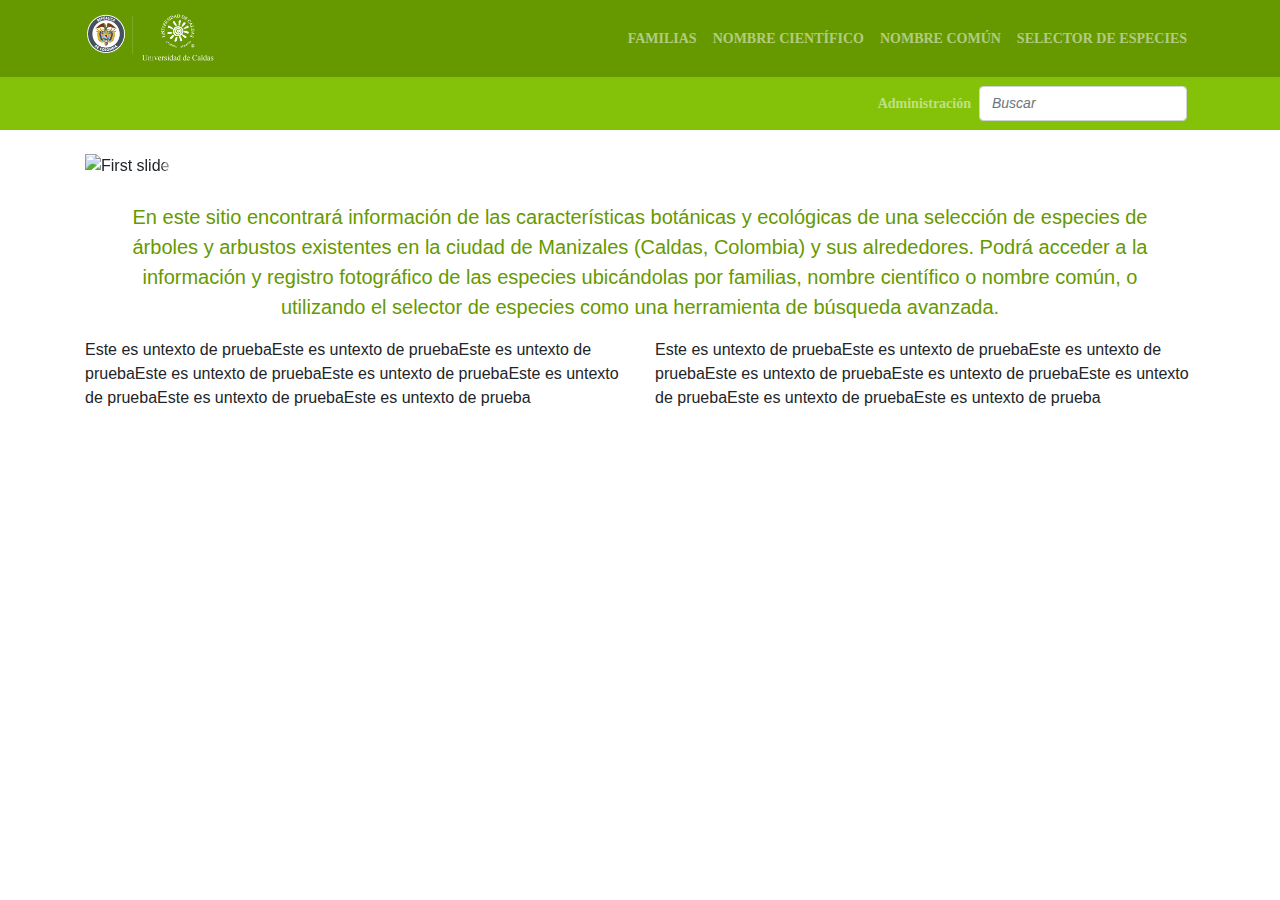
==== index.html @ b3e71dd5 "Merge branch 'master' of https://github.com/secru/Semillero" ====
<!DOCTYPE html>
<html lang="es">

<head>
    <meta charset="utf-8">
    <meta http-equiv="X-UA-Compatible" content="IE=edge">
    <meta name="viewport" content="width=device-width, initial-scale=1">

    <link rel="stylesheet" href="https://stackpath.bootstrapcdn.com/bootstrap/4.3.1/css/bootstrap.min.css" integrity="sha384-ggOyR0iXCbMQv3Xipma34MD+dH/1fQ784/j6cY/iJTQUOhcWr7x9JvoRxT2MZw1T"
        crossorigin="anonymous">
    <link rel="stylesheet" href="css/style.css?v=1.2">

</head>

<body>
    <nav class="navbar navbar-expand-lg navbar-dark bg-dark">
        <div class="container">
            <a class="navbar-brand" href="http://www.ucaldas.edu.co/">
                <img class="logoU" src="img/Logo_claroU.png" alt="Logo Universidad" width="131.5px" height="50.5px">
            </a>
            <button class="navbar-toggler" id="boton" type="button" data-toggle="collapse" data-target="#navbarResponsive"
                aria-controls="navbarResponsive" aria-expanded="false" aria-label="Toggle navigation">
                <span class="navbar-toggler-icon"></span>
            </button>
            <div class="collapse navbar-collapse" id="navbarResponsive">
                <ul class="navbar-nav ml-auto">
                    <li class="nav-item">
                        <a class="nav-link" href="#">FAMILIAS
                            <span class="sr-only">(current)</span>
                        </a>
                    </li>
                    <li class="nav-item">
                        <a class="nav-link" href="#">NOMBRE CIENTÍFICO</a>
                    </li>
                    <li class="nav-item">
                        <a class="nav-link" href="#">NOMBRE COMÚN</a>
                    </li>
                    <li class="nav-item">
                        <a class="nav-link" href="#">SELECTOR DE ESPECIES</a>
                    </li>
                </ul>
                <ul class="nav navbar-nav navbar-right d-lg-none">
                    <li class="nav-item">
                        <a class="nav-link" href="#"><i class="fa fa-sign-in-alt"></i> Administración</a>
                    </li>
                    <form class="form-inline" action="/action_page.php">
                        <input class="form-control mr-sm-2" type="text" placeholder="Buscar" accept-charset="UTF-8">
                    </form>
                </ul>
            </div>
        </div>
    </nav>

    <nav class="navbar navbar-expand-lg navbar-dark bg-dark nav2 d-none d-sm-block">
        <div class="container">
            <ul class="navbar-nav ml-auto">
                <li class="nav-item">
                    <a class="nav-link" href="#"> <i class="fa fa-sign-in-alt"></i> Administración
                        <span class="sr-only">(current)</span>
                    </a>
                </li>
                <form class="form-inline" action="/action_page.php">
                    <input class="form-control mr-sm-2" type="text" placeholder="Buscar" accept-charset="UTF-8">
                </form>
            </ul>

        </div>
    </nav>

    <!-- Page Content -->
    <div class="container">

        <div id="carouselExampleIndicators" class="carousel slide mt-4" data-ride="carousel">
            <ol class="carousel-indicators">
                <li data-target="#carouselExampleIndicators" data-slide-to="0" class="active"></li>
                <li data-target="#carouselExampleIndicators" data-slide-to="1"></li>
                <li data-target="#carouselExampleIndicators" data-slide-to="2"></li>
            </ol>
            <div class="carousel-inner">
                <div class="carousel-item active">
                    <img class="d-block w-100" src="https://catalogofloravalleaburra.eia.edu.co/storage/images/2292ce38fa2cf948329a66f6b3e1c0601edbfdc5.jpg"
                        alt="First slide">
                    <div class="carousel-caption  d-none d-md-block">
                        <div class="caption-back">
                            <h5>Flor 1</h5>
                            <p">Floribius</p>
                        </div>
                    </div>
                    <p class="d-block d-sm-none"> Flor 1</p>
                </div>
                <div class="carousel-item">
                    <img class="d-block w-100" src="https://catalogofloravalleaburra.eia.edu.co/storage/images/fc12696ca237578875f82b10a5cf83f1b536324f.jpg"
                        alt="Second slide">
                    <div class="carousel-caption d-none d-md-block">
                        <div class="caption-back">
                            <h5>Flor 2</h5>
                            <p>Subtexto 2</p>
                        </div>
                    </div>
                    <p class="d-block d-sm-none"> Flor 2</p>
                </div>
                <div class="carousel-item">
                    <img class="d-block w-100" src="https://catalogofloravalleaburra.eia.edu.co/storage/images/f0f4044066443a0498ea8fae1d6e14919eaecf26.jpg"
                        alt="Third slide">
                    <div class="carousel-caption d-none d-md-block">
                        <div class="caption-back">
                            <h5>Flor 3</h5>
                            <p>Subtexto 3</p>
                        </div>
                    </div>
                    <p class="d-block d-sm-none"> Flor 3</p>
                </div>
            </div>
            <a class="carousel-control-prev" href="#carouselExampleIndicators" role="button" data-slide="prev">
                <span class="carousel-control-prev-icon" aria-hidden="true"></span>
                <span class="sr-only">Previous</span>
            </a>
            <a class="carousel-control-next" href="#carouselExampleIndicators" role="button" data-slide="next">
                <span class="carousel-control-next-icon" aria-hidden="true"></span>
                <span class="sr-only">Next</span>
            </a>
        </div>

        <p class="mt-4 text-center col-md-12">
            En este sitio encontrará información de las características botánicas y ecológicas de una selección de
            especies de árboles y arbustos existentes en la ciudad de Manizales (Caldas, Colombia) y sus
            alrededores.
            Podrá acceder a la información y registro fotográfico de las especies ubicándolas por familias, nombre
            científico o nombre común, o utilizando el selector de especies como una herramienta de búsqueda
            avanzada.
        </p>
        <!--/.Controls-->
    </div>
    <!--/.Carousel Wrapper-->
    <!-- /.container -->
    </div>

    <div class="container">
        <div class="row">
            <div class="col-md-6">
                Este es untexto de pruebaEste es untexto de pruebaEste es untexto de pruebaEste es untexto de
                pruebaEste es untexto de pruebaEste es untexto de pruebaEste es untexto de pruebaEste es untexto de
                prueba
            </div>
            <div class="col-md-6">
                Este es untexto de pruebaEste es untexto de pruebaEste es untexto de pruebaEste es untexto de
                pruebaEste es untexto de pruebaEste es untexto de pruebaEste es untexto de pruebaEste es untexto de
                prueba
            </div>
        </div>

    </div>


    <script src="https://code.jquery.com/jquery-3.4.1.slim.min.js" integrity="sha256-pasqAKBDmFT4eHoN2ndd6lN370kFiGUFyTiUHWhU7k8="
        crossorigin="anonymous"></script>
    <script src="https://cdnjs.cloudflare.com/ajax/libs/popper.js/1.14.7/umd/popper.min.js" integrity="sha384-UO2eT0CpHqdSJQ6hJty5KVphtPhzWj9WO1clHTMGa3JDZwrnQq4sF86dIHNDz0W1"
        crossorigin="anonymous"></script>
    <script src="https://stackpath.bootstrapcdn.com/bootstrap/4.3.1/js/bootstrap.min.js" integrity="sha384-JjSmVgyd0p3pXB1rRibZUAYoIIy6OrQ6VrjIEaFf/nJGzIxFDsf4x0xIM+B07jRM"
        crossorigin="anonymous"></script>
    <script src="https://use.fontawesome.com/releases/v5.9.0/js/all.js" data-auto-a11y="true"></script>
    <script src="js/app.js"></script>

</body>


</html>
---- css/style.css ----
.navbar{
    background-color: #669900 !important;
}

.navbar .nav-item .nav-link{
    font-family: "Times New Roman", Times, serif;
    font-size: 14px;
    font-weight: bolder;
    text-align: center;
}

.nav-link:hover, .logoU:hover{
    background-color: #5c8112;
    margin-right: .2rem;
    
}

.mt-4.text-center.col-md-12 {
    font-size: 15pt;
    color: #669900;
}

.caption-back{
    background-color:rgba(0,0,0,.5);
    border-radius: 15rem;
}

.navbar-toggler{
    background-color: #8fc02c;
}

.carousel-item > p{
    margin: 0;
    color: #7f8c8c;
    font-size: 15pt;
    background-color: #f5f5f5;
    text-shadow: none;
    text-align: center;
}

.nav2{
    background-color: #84c20a !important;
}

.form-control {
    font-style: italic;
    font-size: 14px;
}
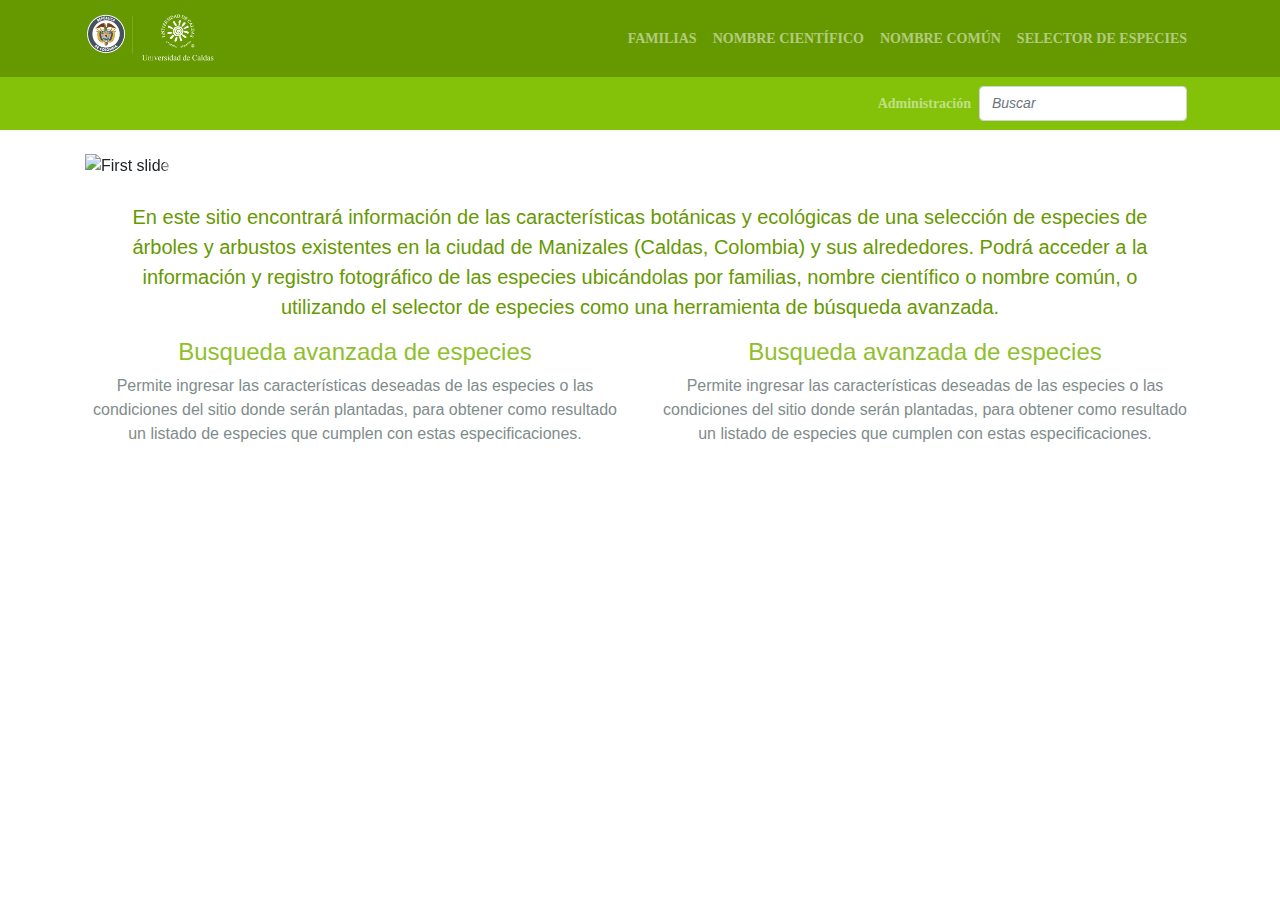
==== commit 0e1efca5: "Añadido fila busqueda avanzada y creadores" ====
--- a/index.html
+++ b/index.html
@@ -8,7 +8,7 @@
 
     <link rel="stylesheet" href="https://stackpath.bootstrapcdn.com/bootstrap/4.3.1/css/bootstrap.min.css" integrity="sha384-ggOyR0iXCbMQv3Xipma34MD+dH/1fQ784/j6cY/iJTQUOhcWr7x9JvoRxT2MZw1T"
         crossorigin="anonymous">
-    <link rel="stylesheet" href="css/style.css?v=1.2">
+    <link rel="stylesheet" href="css/style.css?v=1.3">
 
 </head>
 
@@ -138,14 +138,29 @@
     <div class="container">
         <div class="row">
             <div class="col-md-6">
-                Este es untexto de pruebaEste es untexto de pruebaEste es untexto de pruebaEste es untexto de
-                pruebaEste es untexto de pruebaEste es untexto de pruebaEste es untexto de pruebaEste es untexto de
-                prueba
+                <a href="#">
+                    <div class="text-center" > 
+                        <i class="fa fa-wrench fa-4x mt-5"></i>
+                        <h4>Busqueda avanzada de especies</h4>
+                     </div>
+                </a>
+                <p class="mt-2">
+                        Permite ingresar las características deseadas de las especies o las condiciones del sitio donde serán plantadas,
+                         para obtener como resultado un listado de especies que cumplen con estas especificaciones.
+                </p>
+               
             </div>
             <div class="col-md-6">
-                Este es untexto de pruebaEste es untexto de pruebaEste es untexto de pruebaEste es untexto de
-                pruebaEste es untexto de pruebaEste es untexto de pruebaEste es untexto de pruebaEste es untexto de
-                prueba
+                    <a href="#">
+                            <div class="text-center" > 
+                                <i class="fa fa-wrench fa-4x mt-5"></i>
+                                <h4>Busqueda avanzada de especies</h4>
+                             </div>
+                        </a>
+                        <p class="mt-2">
+                                Permite ingresar las características deseadas de las especies o las condiciones del sitio donde serán plantadas,
+                                 para obtener como resultado un listado de especies que cumplen con estas especificaciones.
+                        </p>
             </div>
         </div>
 
@@ -159,7 +174,7 @@
     <script src="https://stackpath.bootstrapcdn.com/bootstrap/4.3.1/js/bootstrap.min.js" integrity="sha384-JjSmVgyd0p3pXB1rRibZUAYoIIy6OrQ6VrjIEaFf/nJGzIxFDsf4x0xIM+B07jRM"
         crossorigin="anonymous"></script>
     <script src="https://use.fontawesome.com/releases/v5.9.0/js/all.js" data-auto-a11y="true"></script>
-    <script src="js/app.js"></script>
+    <script src="js/app.js?v=1"></script>
 
 </body>
 
--- a/css/style.css
+++ b/css/style.css
@@ -45,4 +45,17 @@
 .form-control {
     font-style: italic;
     font-size: 14px;
-}+}
+
+.col-md-6 a{
+    color: #7f8c8c;
+}
+
+.text-center h4{
+    color:#8fc02c; 
+}
+
+p.mt-2{
+    color: #7f8c8c;
+    text-align: center;
+}
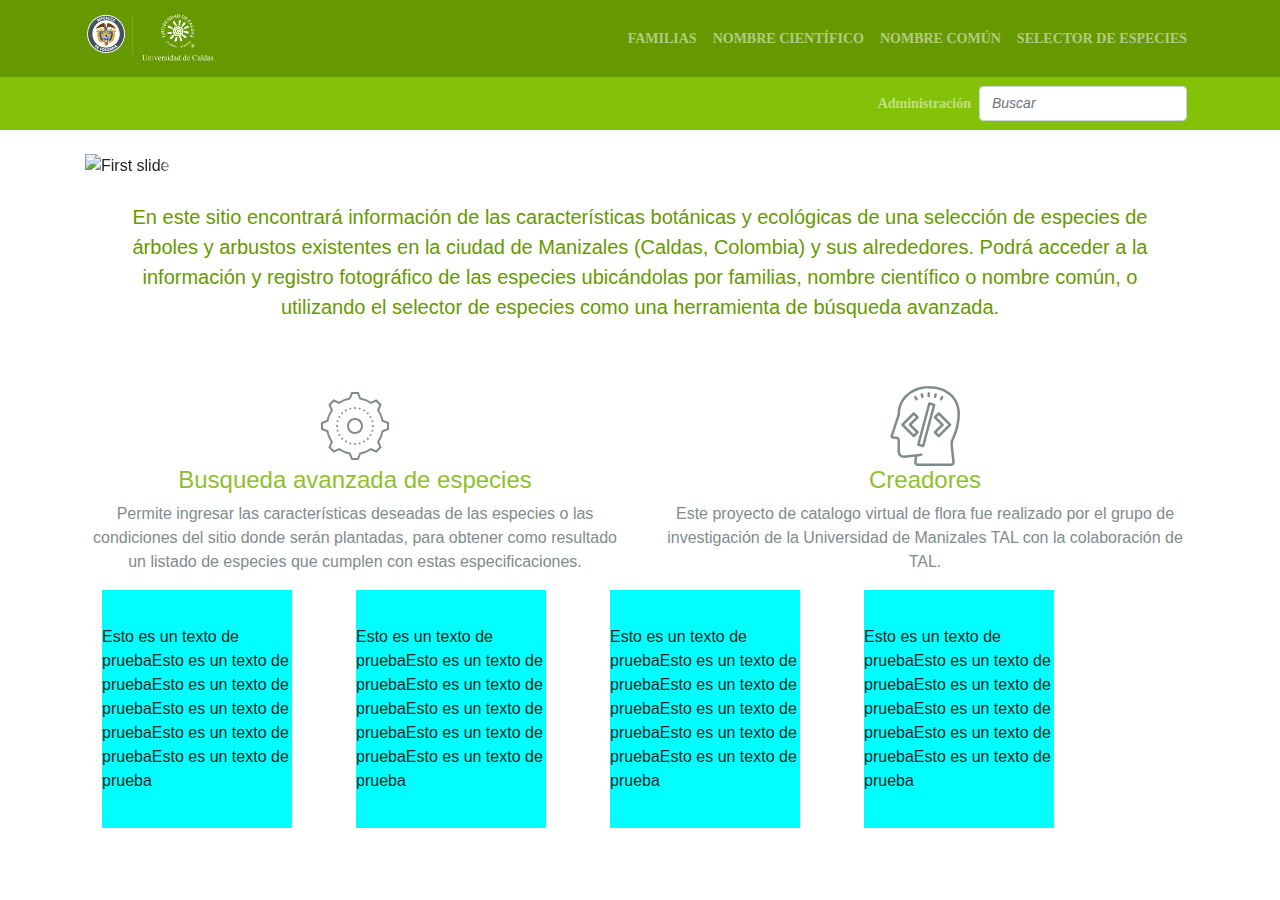
==== commit c974e01f: "Footer" ====
--- a/index.html
+++ b/index.html
@@ -139,32 +139,80 @@
         <div class="row">
             <div class="col-md-6">
                 <a href="#">
-                    <div class="text-center" > 
-                        <i class="fa fa-wrench fa-4x mt-5"></i>
+                    <div class="text-center">
+                        <svg class="mt-5" xmlns="http://www.w3.org/2000/svg" x="0px" y="0px" width="80" height="80"
+                            viewBox="0 0 172 172" style=" fill:#000000;">
+                            <g fill="none" fill-rule="nonzero" stroke="none" stroke-width="1" stroke-linecap="butt"
+                                stroke-linejoin="miter" stroke-miterlimit="10" stroke-dasharray="" stroke-dashoffset="0"
+                                font-family="none" font-weight="none" font-size="none" text-anchor="none" style="mix-blend-mode: normal">
+                                <path d="M0,172v-172h172v172z" fill="none"></path>
+                                <g fill="#7f8c8c">
+                                    <g id="surface1">
+                                        <path d="M78.09707,12.9l-4.88789,12.20293c-7.70137,1.6125 -14.86523,4.62754 -21.23965,8.79316l-12.06855,-5.17344l-11.17832,11.17832l5.17344,12.06855c-4.17402,6.37441 -7.18066,13.53828 -8.79316,21.23965l-12.20293,4.88789v15.80586l12.20293,4.88789c1.6125,7.70137 4.62754,14.86523 8.79316,21.23965l-5.17344,12.06855l11.17832,11.17832l12.06855,-5.17344c6.37441,4.17402 13.53828,7.18066 21.23965,8.79316l4.88789,12.20293h15.80586l4.88789,-12.20293c7.70137,-1.6125 14.86523,-4.62754 21.23965,-8.79316l12.06855,5.17344l11.17832,-11.17832l-5.17344,-12.06855c4.17402,-6.37441 7.18066,-13.53828 8.79316,-21.23965l12.20293,-4.88789v-15.80586l-12.20293,-4.88789c-1.6125,-7.70137 -4.62754,-14.86523 -8.79316,-21.23965l5.17344,-12.06855l-11.17832,-11.17832l-12.06855,5.17344c-6.37441,-4.17402 -13.53828,-7.18066 -21.23965,-8.79316l-4.88789,-12.20293zM81.00293,17.2h9.99414l4.61074,11.54785l1.16738,0.20996c8.01211,1.51172 15.45313,4.65274 21.94512,9.09551l0.97422,0.65508l11.42187,-4.88789l7.06309,7.06309l-4.89629,11.42188l0.66347,0.97422c4.44278,6.49199 7.58379,13.92461 9.08711,21.94512l0.21836,1.16738l11.54785,4.61074v9.99414l-11.54785,4.61074l-0.20996,1.16738c-1.51172,8.01211 -4.65273,15.45313 -9.09551,21.94512l-0.65508,0.97422l4.88789,11.42187l-7.06309,7.06309l-11.42187,-4.89629l-0.97422,0.66347c-6.49199,4.44278 -13.92461,7.58379 -21.94512,9.08711l-1.16738,0.21836l-4.61074,11.54785h-9.99414l-4.61074,-11.54785l-1.16738,-0.20996c-8.01211,-1.51172 -15.45312,-4.65273 -21.94512,-9.09551l-0.97422,-0.65508l-11.42187,4.88789l-7.06309,-7.06309l4.89629,-11.42187l-0.66348,-0.97422c-4.44277,-6.49199 -7.58379,-13.92461 -9.08711,-21.94512l-0.21836,-1.16738l-11.54785,-4.61074v-9.99414l11.54785,-4.61074l0.20996,-1.16738c1.51172,-8.01211 4.65274,-15.45312 9.09551,-21.94512l0.65508,-0.97422l-4.88789,-11.42187l7.06309,-7.06309l11.42188,4.89629l0.97422,-0.66348c6.49199,-4.44277 13.92461,-7.58379 21.94512,-9.08711l1.16738,-0.21836zM86,45.15c-1.18418,0 -2.15,0.96582 -2.15,2.15c0,1.18418 0.96582,2.15 2.15,2.15c1.18418,0 2.15,-0.96582 2.15,-2.15c0,-1.18418 -0.96582,-2.15 -2.15,-2.15zM75.99746,46.46855c-0.05039,0 -0.10078,0 -0.14277,0c-0.15117,0.0168 -0.28555,0.03359 -0.42832,0.07559c-1.15059,0.31074 -1.83086,1.48652 -1.52012,2.63711c0.31074,1.14219 1.48652,1.82246 2.62871,1.51172c1.15059,-0.30234 1.83086,-1.47812 1.52852,-2.62871c-0.25195,-0.93223 -1.0918,-1.5873 -2.06602,-1.5957zM96.00254,46.46855c-0.96582,0.0084 -1.81406,0.66348 -2.06602,1.5957c-0.30234,1.15059 0.37793,2.32637 1.52852,2.62871c1.14219,0.31074 2.31797,-0.36953 2.62871,-1.51172c0.31074,-1.15059 -0.36953,-2.32637 -1.52012,-2.63711c-0.18477,-0.05039 -0.37793,-0.07559 -0.57109,-0.07559zM66.59961,50.33184c-0.36113,0.0084 -0.71387,0.10918 -1.02461,0.29395c-0.49551,0.27715 -0.85664,0.74746 -1.00781,1.30176c-0.14277,0.5543 -0.06719,1.14219 0.21836,1.6293c0.28555,0.49551 0.75586,0.85664 1.31016,1.00781c0.5459,0.14278 1.13379,0.06719 1.6293,-0.21836c1.02461,-0.59629 1.37734,-1.90645 0.78105,-2.93945c-0.38633,-0.68027 -1.11699,-1.0918 -1.90644,-1.075zM105.24922,50.34024c-0.73066,0.03359 -1.39414,0.43672 -1.76367,1.0666c-0.28555,0.49551 -0.36113,1.0834 -0.21836,1.6377c0.15117,0.5543 0.5123,1.02461 1.00781,1.31016c1.02461,0.58789 2.34316,0.23516 2.93105,-0.79785c0.59629,-1.02461 0.24356,-2.33476 -0.78105,-2.93105c-0.36113,-0.20996 -0.76426,-0.30234 -1.17578,-0.28555zM58.66309,56.47949c-0.57949,0 -1.14219,0.22676 -1.55371,0.62988c-0.83145,0.83984 -0.83145,2.20879 0,3.04863c0.83984,0.83145 2.20879,0.83145 3.04863,0c0.83145,-0.83984 0.83145,-2.20879 0,-3.04863c-0.40313,-0.39473 -0.93223,-0.62148 -1.49492,-0.62988zM113.3957,56.47949c-0.57949,-0.0084 -1.14219,0.21836 -1.55371,0.62988c-0.83984,0.83984 -0.83984,2.20879 0,3.04863c0.83984,0.83145 2.20039,0.83145 3.04024,0c0.83984,-0.83984 0.83984,-2.20879 0,-3.04863c-0.39473,-0.39473 -0.92383,-0.61309 -1.48652,-0.62988zM119.45938,64.5c-0.36113,0.0084 -0.71387,0.10918 -1.02461,0.28555c-0.49551,0.28555 -0.85664,0.75586 -0.99941,1.31016c-0.15117,0.5459 -0.07559,1.13379 0.20996,1.6293c0.59629,1.02461 1.91484,1.37734 2.93945,0.78105c1.02461,-0.58789 1.38574,-1.90644 0.78945,-2.93105c-0.39473,-0.68027 -1.12539,-1.0918 -1.91484,-1.075zM52.38105,64.5c-0.73066,0.04199 -1.39414,0.44512 -1.75527,1.075c-0.29395,0.49551 -0.36953,1.0834 -0.21836,1.6293c0.15117,0.5543 0.5123,1.02461 0.99941,1.31016c1.03301,0.59629 2.34316,0.23516 2.93945,-0.78945c0.59629,-1.02461 0.24355,-2.34316 -0.78945,-2.93105c-0.35273,-0.20996 -0.76426,-0.31074 -1.17578,-0.29395zM86,68.8c-9.47344,0 -17.2,7.72656 -17.2,17.2c0,9.47344 7.72656,17.2 17.2,17.2c9.47344,0 17.2,-7.72656 17.2,-17.2c0,-9.47344 -7.72656,-17.2 -17.2,-17.2zM86,73.1c7.14707,0 12.9,5.75293 12.9,12.9c0,7.14707 -5.75293,12.9 -12.9,12.9c-7.14707,0 -12.9,-5.75293 -12.9,-12.9c0,-7.14707 5.75293,-12.9 12.9,-12.9zM48.60176,73.83906c-0.97422,0.0084 -1.81406,0.65508 -2.06602,1.5873c-0.30234,1.15059 0.37793,2.32637 1.52852,2.63711c1.14219,0.31074 2.31797,-0.36953 2.62871,-1.52012c0.31074,-1.15059 -0.36953,-2.32637 -1.52012,-2.63711c-0.18477,-0.05039 -0.37793,-0.07559 -0.57109,-0.06719zM123.39824,73.83906c-0.05039,-0.0084 -0.10078,0 -0.15117,0c-0.14277,0.0084 -0.28555,0.03359 -0.42832,0.06719c-1.14219,0.31074 -1.82246,1.48652 -1.51172,2.63711c0.30234,1.15059 1.47813,1.83086 2.62871,1.52012c1.15059,-0.31074 1.83086,-1.48652 1.52012,-2.63711c-0.25195,-0.93222 -1.0918,-1.57891 -2.05762,-1.5873zM47.3,83.85c-1.18418,0 -2.15,0.96582 -2.15,2.15c0,1.18418 0.96582,2.15 2.15,2.15c1.18418,0 2.15,-0.96582 2.15,-2.15c0,-1.18418 -0.96582,-2.15 -2.15,-2.15zM124.7,83.85c-1.18418,0 -2.15,0.96582 -2.15,2.15c0,1.18418 0.96582,2.15 2.15,2.15c1.18418,0 2.15,-0.96582 2.15,-2.15c0,-1.18418 -0.96582,-2.15 -2.15,-2.15zM48.70254,93.86934c-0.21836,-0.0084 -0.43672,0.0168 -0.63828,0.06719c-1.15059,0.31074 -1.83086,1.48653 -1.52852,2.63711c0.31074,1.15059 1.48653,1.83086 2.63711,1.52012c1.15059,-0.31074 1.83086,-1.48652 1.52012,-2.62871c-0.24355,-0.91543 -1.0498,-1.56211 -1.99043,-1.5957zM123.35625,93.86934c-0.96582,0.0084 -1.80566,0.66348 -2.04922,1.5957c-0.15117,0.5543 -0.07559,1.14219 0.20996,1.6293c0.28555,0.49551 0.75586,0.85664 1.31016,0.99941c1.15059,0.31074 2.32637,-0.36953 2.63711,-1.51172c0.30234,-1.15059 -0.37793,-2.32637 -1.52852,-2.63711c-0.18476,-0.05039 -0.37793,-0.07559 -0.57949,-0.07559zM52.43984,103.2c-0.36113,0.0084 -0.71387,0.10078 -1.03301,0.28555c-1.02461,0.59629 -1.37734,1.90644 -0.78105,2.93945c0.27715,0.48711 0.74746,0.84824 1.30176,0.99941c0.5543,0.15117 1.14219,0.07559 1.6293,-0.21836c0.49551,-0.27715 0.85664,-0.74746 1.00781,-1.30176c0.14278,-0.5543 0.06719,-1.14219 -0.21836,-1.6293c-0.39473,-0.68867 -1.12539,-1.1002 -1.90645,-1.075zM119.41738,103.2084c-0.73906,0.03359 -1.40254,0.43672 -1.77207,1.0666c-0.28555,0.49551 -0.36113,1.0834 -0.20996,1.6377c0.15117,0.5543 0.5123,1.02461 1.00781,1.31016c1.02461,0.58789 2.33476,0.23516 2.93105,-0.79785c0.59629,-1.02461 0.24355,-2.33476 -0.78105,-2.93105c-0.36113,-0.20996 -0.77266,-0.30234 -1.17578,-0.28555zM58.66309,111.22051c-0.57949,-0.0084 -1.14219,0.21836 -1.55371,0.62148c-0.83145,0.83984 -0.83145,2.20879 0,3.04863c0.83984,0.83145 2.20879,0.83145 3.04863,0c0.83145,-0.83984 0.83145,-2.20879 0,-3.04863c-0.40313,-0.39472 -0.93223,-0.62148 -1.49492,-0.62148zM113.3957,111.22051c-0.57949,-0.0168 -1.14219,0.20996 -1.55371,0.62148c-0.83984,0.83984 -0.83984,2.20879 0,3.04863c0.83984,0.83145 2.20039,0.83145 3.04024,0c0.83984,-0.83984 0.83984,-2.20879 0,-3.04863c-0.39473,-0.39472 -0.92383,-0.61309 -1.48652,-0.62148zM105.29121,117.36816c-0.35273,0 -0.70547,0.10078 -1.01621,0.27715c-1.03301,0.59629 -1.38574,1.91484 -0.78945,2.93945c0.59629,1.02461 1.90644,1.38574 2.93945,0.78945c0.48711,-0.28555 0.84824,-0.75586 0.99941,-1.31016c0.15117,-0.5459 0.07559,-1.13379 -0.21836,-1.6293c-0.38633,-0.68028 -1.12539,-1.0918 -1.91484,-1.0666zM66.54922,117.36816c-0.73906,0.03359 -1.40254,0.43672 -1.76367,1.075c-0.59629,1.02461 -0.24356,2.34316 0.78945,2.93105c0.48711,0.29395 1.075,0.36953 1.6293,0.21836c0.5543,-0.14278 1.02461,-0.50391 1.30176,-0.99941c0.29395,-0.49551 0.36953,-1.0834 0.21836,-1.6293c-0.15117,-0.5543 -0.5123,-1.02461 -0.99941,-1.31016c-0.36113,-0.20996 -0.77266,-0.30234 -1.17578,-0.28555zM75.96387,121.23984c-0.96582,0.0084 -1.80566,0.65508 -2.05762,1.5873c-0.31074,1.15059 0.36953,2.32637 1.52012,2.63711c1.15059,0.31074 2.32637,-0.36953 2.63711,-1.52012c0.14277,-0.5543 0.06719,-1.14219 -0.21836,-1.6377c-0.28555,-0.48711 -0.75586,-0.84824 -1.31016,-0.99941c-0.18476,-0.05039 -0.37793,-0.07559 -0.57109,-0.06719zM96.10332,121.23984c-0.21836,-0.0084 -0.43672,0.0084 -0.63828,0.06719c-1.15059,0.31074 -1.83086,1.48652 -1.52852,2.62871c0.31074,1.15059 1.48653,1.83086 2.63711,1.52852c1.15059,-0.31074 1.83086,-1.48652 1.52012,-2.63711c-0.24355,-0.90703 -1.0498,-1.55371 -1.99043,-1.5873zM86,122.55c-1.18418,0 -2.15,0.96582 -2.15,2.15c0,1.18418 0.96582,2.15 2.15,2.15c1.18418,0 2.15,-0.96582 2.15,-2.15c0,-1.18418 -0.96582,-2.15 -2.15,-2.15z"></path>
+                                    </g>
+                                </g>
+                            </g>
+                        </svg>
                         <h4>Busqueda avanzada de especies</h4>
-                     </div>
+                    </div>
                 </a>
                 <p class="mt-2">
-                        Permite ingresar las características deseadas de las especies o las condiciones del sitio donde serán plantadas,
-                         para obtener como resultado un listado de especies que cumplen con estas especificaciones.
+                    Permite ingresar las características deseadas de las especies o las condiciones del sitio donde
+                    serán plantadas,
+                    para obtener como resultado un listado de especies que cumplen con estas especificaciones.
                 </p>
-               
+
             </div>
             <div class="col-md-6">
-                    <a href="#">
-                            <div class="text-center" > 
-                                <i class="fa fa-wrench fa-4x mt-5"></i>
-                                <h4>Busqueda avanzada de especies</h4>
-                             </div>
-                        </a>
-                        <p class="mt-2">
-                                Permite ingresar las características deseadas de las especies o las condiciones del sitio donde serán plantadas,
-                                 para obtener como resultado un listado de especies que cumplen con estas especificaciones.
-                        </p>
+                <a href="#">
+                    <div class="text-center">
+                        <svg class="mt-5" xmlns="http://www.w3.org/2000/svg" x="0px" y="0px" width="80" height="80"
+                            viewBox="0 0 172 172" style=" fill:#000000;">
+                            <g fill="none" fill-rule="nonzero" stroke="none" stroke-width="1" stroke-linecap="butt"
+                                stroke-linejoin="miter" stroke-miterlimit="10" stroke-dasharray="" stroke-dashoffset="0"
+                                font-family="none" font-weight="none" font-size="none" text-anchor="none" style="mix-blend-mode: normal">
+                                <path d="M0,172v-172h172v172z" fill="none"></path>
+                                <g fill="#7f8c8c">
+                                    <path d="M94.0625,0c-38.05769,0 -66.30382,25.28938 -67.16651,60.13281c-0.0215,0.84656 -0.15449,1.63938 -0.39368,2.35156l-14.56604,43.70337c-0.516,1.548 -0.30667,3.21958 0.57214,4.59289c0.87881,1.37331 2.3162,2.26598 3.93677,2.44604l8.03625,0.89758c1.36525,0.1505 2.39355,1.29319 2.39355,2.6665v24.38696c0,3.81625 1.62879,7.46739 4.47217,10.01514c2.84606,2.54507 6.65337,3.77094 10.45081,3.34363l7.78955,-0.86609h0.0105l14.47681,-1.61145l-1.43298,10.82349c-0.30638,2.3005 0.3972,4.62544 1.92639,6.37232c1.53187,1.74687 3.74062,2.75049 6.06262,2.75049h71.20825c2.28169,0 4.47057,-0.97594 5.99438,-2.67175c1.52382,-1.69581 2.26531,-3.96759 2.02613,-6.23584l-3.86328,-36.68018c-0.3655,-3.49375 0.24267,-6.98699 1.75842,-10.09912c8.82844,-18.0815 13.49524,-37.85948 13.49524,-57.19336c0,-34.81119 -27.6275,-59.125 -67.1875,-59.125zM94.0625,5.375c42.699,0 61.8125,26.99594 61.8125,53.75c0,18.51956 -4.47834,37.48336 -12.94934,54.83655c-1.95919,4.0205 -2.74583,8.51883 -2.27283,13.01233l3.86328,36.68017c0.08062,0.77131 -0.15844,1.51143 -0.67713,2.08386c-0.51331,0.57244 -1.22856,0.88708 -1.99988,0.88708h-71.20825c-0.78475,0 -1.50487,-0.32733 -2.02087,-0.91858c-0.516,-0.59125 -0.74251,-1.34123 -0.64038,-2.1206l1.6062,-12.14099l8.66089,-0.96582c1.47544,-0.16394 2.5365,-1.49026 2.37256,-2.9657c-0.16394,-1.47813 -1.50101,-2.54993 -2.9657,-2.37256l-7.33814,0.8136l-29.10059,3.2334c-2.279,0.26069 -4.56333,-0.47594 -6.27258,-2.00513c-1.73075,-1.548 -2.68225,-3.6802 -2.68225,-6.00488v-24.38696c0,-4.11456 -3.08504,-7.55582 -7.17542,-8.01001l-8.03625,-0.89758l14.56604,-43.69812c0.4085,-1.22012 0.63169,-2.53696 0.66662,-3.92102c0.78744,-31.80387 26.77338,-54.88904 61.79151,-54.88904zM94.0625,13.4375c-1.4835,0 -2.6875,1.204 -2.6875,2.6875v5.375c0,1.4835 1.204,2.6875 2.6875,2.6875c1.4835,0 2.6875,-1.204 2.6875,-2.6875v-5.375c0,-1.4835 -1.204,-2.6875 -2.6875,-2.6875zM79.47546,15.42688c-0.34627,-0.04783 -0.70476,-0.02986 -1.06555,0.06824c-1.43244,0.38431 -2.28446,1.85601 -1.90015,3.29114l1.39099,5.19653c0.3225,1.20131 1.40514,1.98938 2.59302,1.98938c0.22844,0 0.46431,-0.02473 0.69812,-0.08923c1.43244,-0.38431 2.28446,-1.86126 1.90015,-3.29639l-1.39099,-5.19128c-0.28823,-1.07433 -1.18678,-1.8249 -2.22559,-1.96838zM108.64429,15.42688c-1.03842,0.14349 -1.93735,0.89406 -2.22559,1.96838l-1.39099,5.19128c-0.38163,1.43512 0.46771,2.91476 1.90015,3.29639c0.23381,0.06181 0.46968,0.08923 0.69812,0.08923c1.18788,0 2.27321,-0.78807 2.59302,-1.98938l1.39099,-5.19653c0.38431,-1.43512 -0.46771,-2.90683 -1.90015,-3.29114c-0.36013,-0.09809 -0.71941,-0.11607 -1.06555,-0.06824zM64.83594,21.19556c-0.3461,0.04325 -0.68733,0.15508 -1.00781,0.34119c-1.28731,0.74175 -1.72332,2.38969 -0.98157,3.67432l2.6875,4.65063c0.49988,0.86269 1.40069,1.34375 2.33057,1.34375c0.45419,0 0.91656,-0.11237 1.3385,-0.35693c1.28731,-0.74175 1.72332,-2.38969 0.98157,-3.67432l-2.6875,-4.65063c-0.55833,-0.96548 -1.62295,-1.45776 -2.66125,-1.328zM123.28381,21.20081c-1.03969,-0.12875 -2.09969,0.35929 -2.65601,1.32275l-2.6875,4.65588c-0.74175,1.28194 -0.30575,2.92463 0.98157,3.66907c0.42194,0.24456 0.88431,0.36218 1.3385,0.36218c0.92988,0 1.83338,-0.48106 2.33057,-1.34375l2.6875,-4.65588c0.74175,-1.28462 0.30306,-2.92732 -0.98157,-3.66907c-0.32183,-0.18544 -0.6665,-0.29827 -1.01306,-0.34119zM94.97058,35.12646c-0.34702,0.04569 -0.683,0.15722 -0.99207,0.33594c-0.61544,0.35744 -1.06908,0.94445 -1.25452,1.63245l-23.6521,88.26233c-0.38431,1.43244 0.46502,2.90683 1.90015,3.29114l10.38257,2.78198c0.22844,0.06181 0.46431,0.09448 0.69812,0.09448c0.46762,0 0.93256,-0.12299 1.34375,-0.36218c0.61544,-0.35744 1.06383,-0.94445 1.24927,-1.63245l23.6521,-88.26233c0.38431,-1.43512 -0.46502,-2.90683 -1.90015,-3.29114l-10.38257,-2.78198c-0.34265,-0.09272 -0.69753,-0.11393 -1.04455,-0.06824zM97.22241,41.07886l5.19129,1.39624l-22.26111,83.07104l-5.19129,-1.39624zM61.8125,56.4375c-0.68733,0 -1.37474,0.26195 -1.90015,0.78735l-24.1875,24.1875c-1.05081,1.05081 -1.05081,2.74948 0,3.80029l24.1875,24.1875c0.52406,0.52406 1.21215,0.78735 1.90015,0.78735c0.688,0 1.37608,-0.26329 1.90015,-0.78735l8.0625,-8.0625c1.05081,-1.05081 1.05081,-2.74948 0,-3.80029l-14.22485,-14.22485l14.22485,-14.22485c1.05081,-1.05081 1.05081,-2.74948 0,-3.80029l-8.0625,-8.0625c-0.52541,-0.52541 -1.21282,-0.78735 -1.90015,-0.78735zM115.5625,56.4375c-0.68733,0 -1.37474,0.26195 -1.90015,0.78735l-8.0625,8.0625c-1.05081,1.05081 -1.05081,2.74948 0,3.80029l14.22485,14.22485l-14.22485,14.22485c-1.05081,1.05081 -1.05081,2.74948 0,3.80029l8.0625,8.0625c0.52406,0.52406 1.21215,0.78735 1.90015,0.78735c0.688,0 1.37608,-0.26329 1.90015,-0.78735l24.1875,-24.1875c1.05081,-1.05081 1.05081,-2.74948 0,-3.80029l-24.1875,-24.1875c-0.52541,-0.52541 -1.21282,-0.78735 -1.90015,-0.78735zM61.8125,62.92529l4.26221,4.26221l-14.22485,14.22485c-1.05081,1.05081 -1.05081,2.74948 0,3.80029l14.22485,14.22485l-4.26221,4.26221l-20.38721,-20.38721zM115.5625,62.92529l20.38721,20.38721l-20.38721,20.38721l-4.26221,-4.26221l14.22485,-14.22485c1.05081,-1.05081 1.05081,-2.74948 0,-3.80029l-14.22485,-14.22485z"></path>
+                                </g>
+                            </g>
+                        </svg>
+                        <h4>Creadores</h4>
+                    </div>
+                </a>
+                <p class="mt-2">
+                    Este proyecto de catalogo virtual de flora fue realizado por el grupo de investigación de la
+                    Universidad de Manizales TAL con la colaboración de TAL.
+                </p>
             </div>
         </div>
 
     </div>
+
+    <footer>
+        <div class="container">
+            <div class="row">
+                    <div class="col-md-2 col-sm-12 info-footer">
+                        Esto es un texto de pruebaEsto es un texto de pruebaEsto es un texto de pruebaEsto es un texto
+                        de pruebaEsto es un texto de pruebaEsto es un texto de prueba
+                    </div>
+                    <div class="col-md-2 col-sm-12 info-footer">
+                        Esto es un texto de pruebaEsto es un texto de pruebaEsto es un texto de pruebaEsto es un texto
+                        de pruebaEsto es un texto de pruebaEsto es un texto de prueba
+                    </div>
+                    <div class="col-md-2 col-sm-12 info-footer">
+                        Esto es un texto de pruebaEsto es un texto de pruebaEsto es un texto de pruebaEsto es un texto
+                        de pruebaEsto es un texto de pruebaEsto es un texto de prueba
+                    </div>
+                    <div class="col-md-2 col-sm-12 info-footer">
+                        Esto es un texto de pruebaEsto es un texto de pruebaEsto es un texto de pruebaEsto es un texto
+                        de pruebaEsto es un texto de pruebaEsto es un texto de prueba
+                    </div>
+            </div>
+
+        </div>
+
+    </footer>
 
 
     <script src="https://code.jquery.com/jquery-3.4.1.slim.min.js" integrity="sha256-pasqAKBDmFT4eHoN2ndd6lN370kFiGUFyTiUHWhU7k8="
--- a/css/style.css
+++ b/css/style.css
@@ -59,3 +59,18 @@
     color: #7f8c8c;
     text-align: center;
 }
+
+.info-footer{
+    background-color: aqua;
+    padding: 35px 0;
+    margin-left: 2rem;
+    margin-right: 2rem;
+    margin-bottom: 2rem;
+}
+
+.col-md-2.first-sqs{
+    margin-left: 7rem !important;
+    background-color: red;
+}
+
+
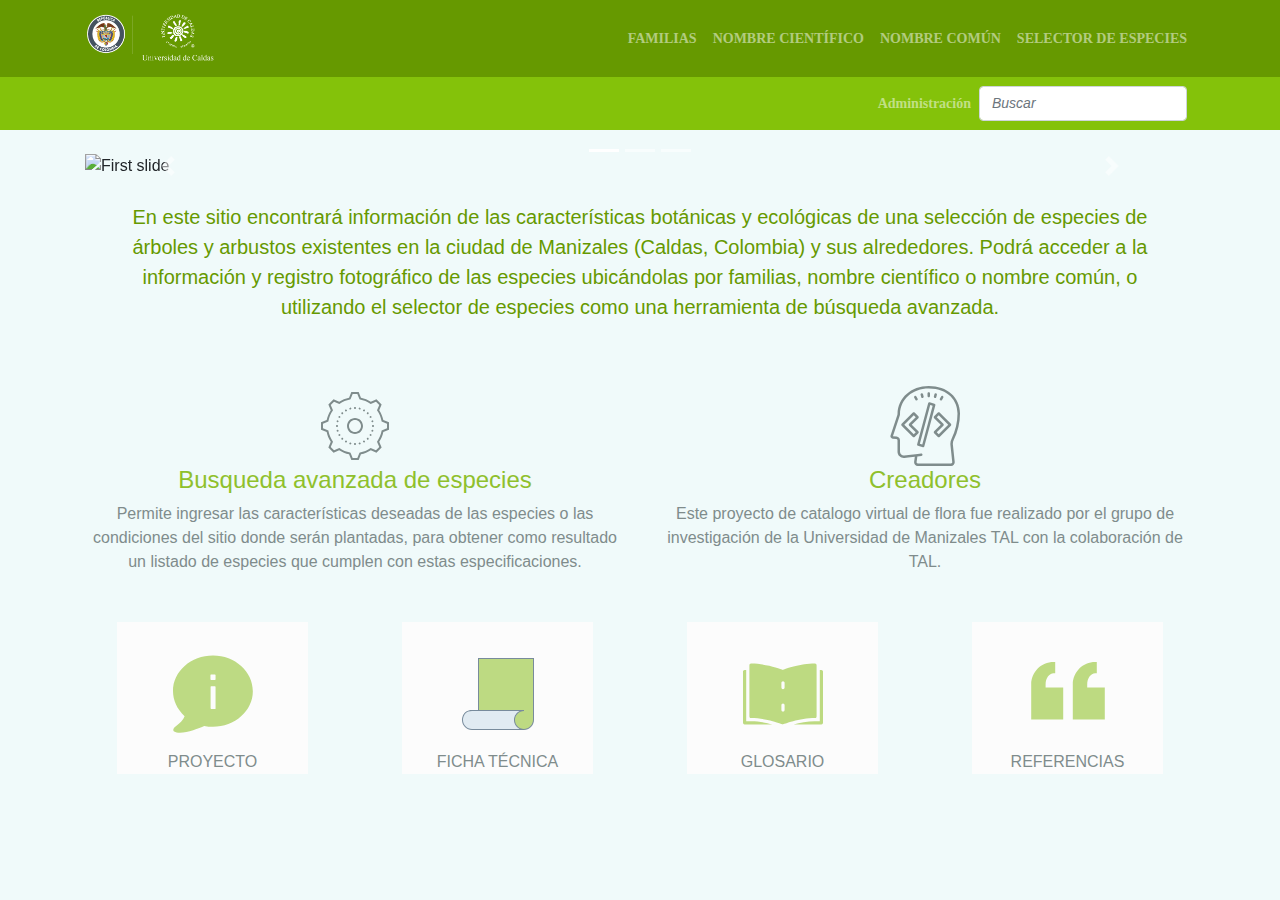
==== commit 3241ab66: "cuadros footer" ====
--- a/index.html
+++ b/index.html
@@ -192,22 +192,86 @@
     <footer>
         <div class="container">
             <div class="row">
-                    <div class="col-md-2 col-sm-12 info-footer">
-                        Esto es un texto de pruebaEsto es un texto de pruebaEsto es un texto de pruebaEsto es un texto
-                        de pruebaEsto es un texto de pruebaEsto es un texto de prueba
-                    </div>
-                    <div class="col-md-2 col-sm-12 info-footer">
-                        Esto es un texto de pruebaEsto es un texto de pruebaEsto es un texto de pruebaEsto es un texto
-                        de pruebaEsto es un texto de pruebaEsto es un texto de prueba
-                    </div>
-                    <div class="col-md-2 col-sm-12 info-footer">
-                        Esto es un texto de pruebaEsto es un texto de pruebaEsto es un texto de pruebaEsto es un texto
-                        de pruebaEsto es un texto de pruebaEsto es un texto de prueba
-                    </div>
-                    <div class="col-md-2 col-sm-12 info-footer">
-                        Esto es un texto de pruebaEsto es un texto de pruebaEsto es un texto de pruebaEsto es un texto
-                        de pruebaEsto es un texto de pruebaEsto es un texto de prueba
-                    </div>
+                <div class="col-md-3">
+                    <div class="text-center item">
+                        <svg xmlns="http://www.w3.org/2000/svg" x="0px" y="0px" width="80" height="80" viewBox="0 0 172 172"
+                            style=" fill:#000000;">
+                            <g fill="none" fill-rule="nonzero" stroke="none" stroke-width="1" stroke-linecap="butt"
+                                stroke-linejoin="miter" stroke-miterlimit="10" stroke-dasharray="" stroke-dashoffset="0"
+                                font-family="none" font-weight="none" font-size="none" text-anchor="none" style="mix-blend-mode: normal">
+                                <path d="M0,172v-172h172v172z" fill="none"></path>
+                                <g fill="#bdda83">
+                                    <g id="surface1">
+                                        <path d="M86,3.44c-47.42094,0 -86,34.26563 -86,76.36531c0,20.34437 8.85531,39.37187 24.98031,53.79031c-2.98313,8.80156 -10.62906,14.86187 -16.31313,19.36344c-5.21375,4.12531 -8.98969,7.10844 -7.86094,11.32781l0.36281,1.38406l1.23625,0.71219c3.13094,1.78719 7.29656,2.70094 12.41625,2.70094c17.02531,0 41.495,-9.76906 52.27187,-14.47219c6.1275,1.27656 12.21469,1.90812 18.55719,1.90812c47.43437,0 86,-34.26562 86,-76.36531c0,-42.30125 -38.41781,-76.71469 -85.65063,-76.71469zM91.50938,116.96c0,0.68531 -0.34938,1.37063 -1.38406,1.37063h-7.90125v-0.33594c-0.69875,0 -1.38406,-0.34937 -1.38406,-1.37062v-46.10406c0,-0.68531 0.34938,-1.37062 1.38406,-1.37062h7.90125c0.69875,0 1.38406,0.33594 1.38406,1.37062zM91.50938,54.35469c0,0.68531 -0.34938,1.37063 -1.38406,1.37063h-8.25063c-0.68531,0 -1.37062,-0.33594 -1.37062,-1.37063v-8.94937c0,-0.68531 0.33594,-1.37063 1.37062,-1.37063h8.25063c0.69875,0 1.38406,0.33594 1.38406,1.37063z"></path>
+                                    </g>
+                                </g>
+                            </g>
+                        </svg>
+                        <P>PROYECTO</P>
+                    </div>
+                </div>
+
+                <div class="col-md-3">
+                    <div class="text-center item">
+                        <svg xmlns="http://www.w3.org/2000/svg" x="0px" y="0px" width="80" height="80" viewBox="0 0 172 172"
+                            style=" fill:#000000;">
+                            <g fill="none" fill-rule="nonzero" stroke="none" stroke-width="1" stroke-linecap="butt"
+                                stroke-linejoin="miter" stroke-miterlimit="10" stroke-dasharray="" stroke-dashoffset="0"
+                                font-family="none" font-weight="none" font-size="none" text-anchor="none" style="mix-blend-mode: normal">
+                                <path d="M0,172v-172h172v172z" fill="none"></path>
+                                <g>
+                                    <path d="M44.075,162.325v-152.65h118.25v131.6101c0,11.6014 -9.4385,21.0399 -21.0399,21.0399z"
+                                        fill="#bdda82"></path>
+                                    <path d="M161.25,10.75v130.5351c0,11.008 -8.9569,19.9649 -19.9649,19.9649h-96.1351v-150.5h116.1M163.4,8.6h-120.4v154.8h98.2851c12.21415,0 22.1149,-9.90075 22.1149,-22.1149v-132.6851z"
+                                        fill="#788b9c"></path>
+                                    <g>
+                                        <path d="M30.1,162.325c-11.2617,0 -20.425,-9.1633 -20.425,-20.425c0,-0.10105 -0.00645,-9.1547 5.9082,-15.11665c3.49375,-3.5217 8.3764,-5.30835 14.5168,-5.30835h110.725v0.02795c-10.76505,0.56115 -19.35,9.49655 -19.35,20.39705c0,10.90265 8.5871,19.83805 19.35,20.39705v0.02795z"
+                                            fill="#e1ebf2"></path>
+                                        <path d="M132.53245,122.55c-7.17455,3.4873 -12.13245,10.85105 -12.13245,19.35c0,5.74265 2.236,11.1413 6.29735,15.20265c1.72,1.72 3.6808,3.1132 5.80715,4.14735h-102.4045c-10.67045,0 -19.35,-8.67955 -19.35,-19.3715c0,-0.086 -0.02365,-8.65805 5.58355,-14.32545c3.2852,-3.3196 7.9163,-5.00305 13.76645,-5.00305h102.43245M141.9,120.4c0,0 -100.83715,0 -111.8,0c-21.7236,0 -21.5,21.5 -21.5,21.5c0,11.87445 9.62555,21.5 21.5,21.5h111.80215v-2.15h-0.00215c-10.68765,0 -19.35,-8.66235 -19.35,-19.35c0,-10.68765 8.66235,-19.35 19.35,-19.35v-2.15z"
+                                            fill="#788b9c"></path>
+                                    </g>
+                                </g>
+                            </g>
+                        </svg>
+                        <P>FICHA TÉCNICA</P>
+                    </div>
+                </div>
+
+                <div class="col-md-3">
+                    <div class="text-center item">
+                        <svg xmlns="http://www.w3.org/2000/svg" x="0px" y="0px" width="80" height="80" viewBox="0 0 172 172"
+                            style=" fill:#000000;">
+                            <g fill="none" fill-rule="nonzero" stroke="none" stroke-width="1" stroke-linecap="butt"
+                                stroke-linejoin="miter" stroke-miterlimit="10" stroke-dasharray="" stroke-dashoffset="0"
+                                font-family="none" font-weight="none" font-size="none" text-anchor="none" style="mix-blend-mode: normal">
+                                <path d="M0,172v-172h172v172z" fill="none"></path>
+                                <g fill="#bdda81">
+                                    <path d="M17.2,20.64c-1.90232,0 -3.44,1.53768 -3.44,3.44v110.08c0,1.90232 1.53768,3.44 3.44,3.44c33.30952,0 68.8,13.76 68.8,13.76c0,0 35.49048,-13.76 68.8,-13.76c1.90232,0 3.44,-1.53768 3.44,-3.44v-110.08c0,-1.90232 -1.53768,-3.44 -3.44,-3.44c-31.48632,0 -62.32248,11.05181 -68.8,13.51141c-6.47752,-2.4596 -37.31368,-13.51141 -68.8,-13.51141zM3.44,34.4c-1.90232,0 -3.44,1.53768 -3.44,3.44v110.08c0,1.90232 1.53768,3.44 3.44,3.44h59.68265c-12.71424,-3.39872 -29.68241,-6.88 -45.92265,-6.88h-10.32v-110.08zM165.12,34.4v110.08h-10.32c-16.24024,0 -33.20841,3.48128 -45.92265,6.88h59.68265c1.90232,0 3.44,-1.53768 3.44,-3.44v-110.08c0,-1.90232 -1.53768,-3.44 -3.44,-3.44zM86,58.48c1.90232,0 3.44,1.53768 3.44,3.44v10.32c0,1.90232 -1.53768,3.44 -3.44,3.44c-1.90232,0 -3.44,-1.53768 -3.44,-3.44v-10.32c0,-1.90232 1.53768,-3.44 3.44,-3.44zM86,106.64c1.90232,0 3.44,1.53768 3.44,3.44v10.32c0,1.90232 -1.53768,3.44 -3.44,3.44c-1.90232,0 -3.44,-1.53768 -3.44,-3.44v-10.32c0,-1.90232 1.53768,-3.44 3.44,-3.44z"></path>
+                                </g>
+                            </g>
+                        </svg>
+                        <P>GLOSARIO</P>
+                    </div>
+                </div>
+
+                <div class="col-md-3">
+                    <div class="text-center item">
+                        <svg xmlns="http://www.w3.org/2000/svg" x="0px" y="0px" width="80" height="80" viewBox="0 0 172 172"
+                            style=" fill:#000000;">
+                            <g fill="none" fill-rule="nonzero" stroke="none" stroke-width="1" stroke-linecap="butt"
+                                stroke-linejoin="miter" stroke-miterlimit="10" stroke-dasharray="" stroke-dashoffset="0"
+                                font-family="none" font-weight="none" font-size="none" text-anchor="none" style="mix-blend-mode: normal">
+                                <path d="M0,172v-172h172v172z" fill="none"></path>
+                                <g fill="#bdda81">
+                                    <g id="surface1">
+                                        <path d="M55.04,17.2c-26.5525,0 -48.16,21.6075 -48.16,48.16v75.68h68.8v-68.8h-37.84v-6.88c0,-13.27625 7.71313,-24.08 17.2,-24.08h3.44v-24.08zM144.48,17.2c-26.5525,0 -48.16,21.6075 -48.16,48.16v75.68h68.8v-68.8h-37.84v-6.88c0,-13.27625 7.71313,-24.08 17.2,-24.08h3.44v-24.08z"></path>
+                                    </g>
+                                </g>
+                            </g>
+                        </svg>
+                        <P>REFERENCIAS</P>
+                    </div>
+                </div>
             </div>
 
         </div>
--- a/css/style.css
+++ b/css/style.css
@@ -1,3 +1,6 @@
+body{
+    background-color: #f0fafa;
+}
 .navbar{
     background-color: #669900 !important;
 }
@@ -60,17 +63,16 @@
     text-align: center;
 }
 
-.info-footer{
-    background-color: aqua;
-    padding: 35px 0;
+.item{
+    background-color: #fcfcfc;
     margin-left: 2rem;
+    margin-top: 2rem;
+    padding-top: 2rem;
     margin-right: 2rem;
-    margin-bottom: 2rem;
 }
 
-.col-md-2.first-sqs{
-    margin-left: 7rem !important;
-    background-color: red;
-}
-
-
+.item p{
+    color: #7f8c8c;
+    font-weight: 500;
+    margin-top: 1rem ;
+}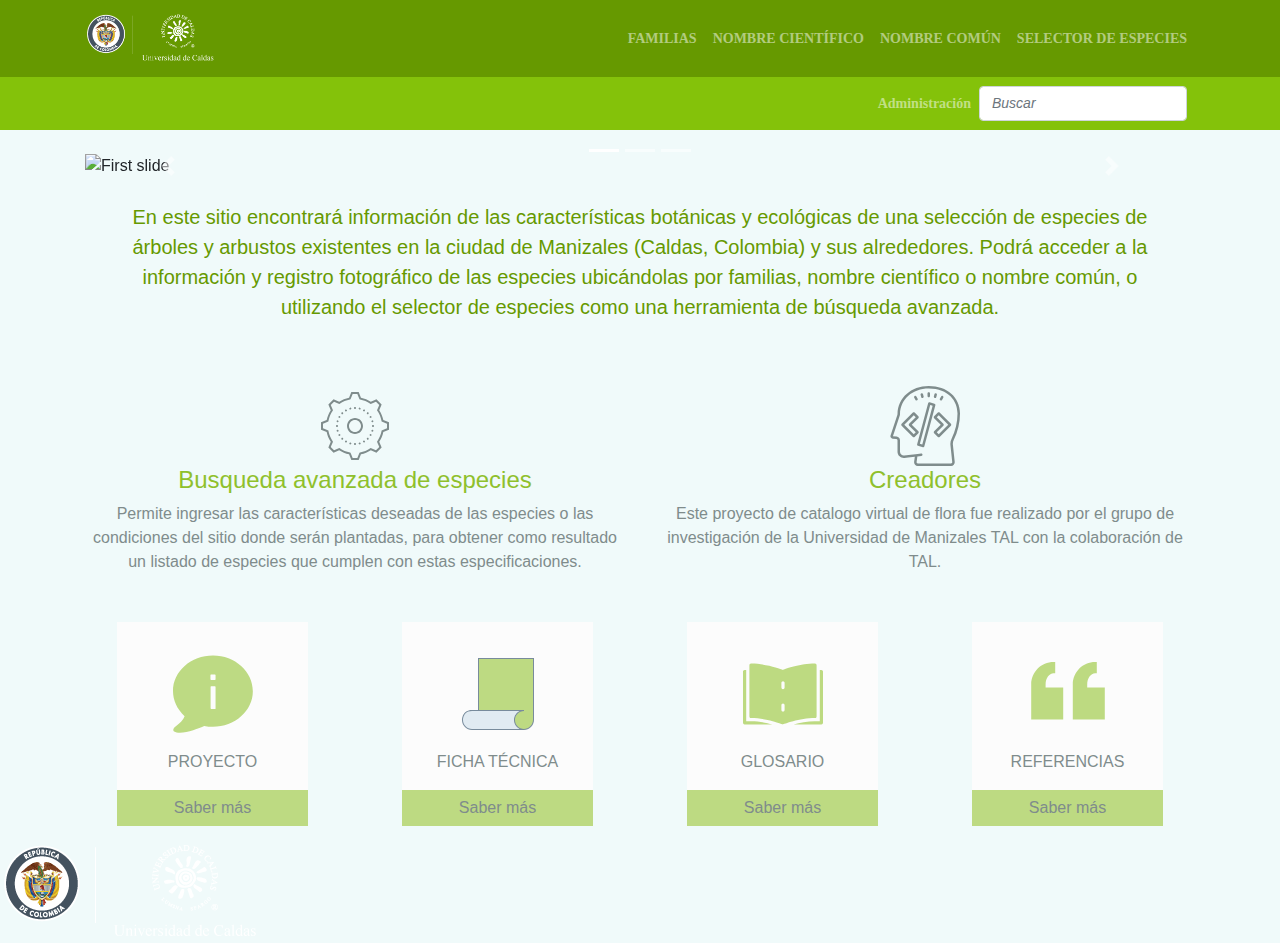
==== commit bf2d8f07: "footer mejorado" ====
--- a/index.html
+++ b/index.html
@@ -193,84 +193,108 @@
         <div class="container">
             <div class="row">
                 <div class="col-md-3">
-                    <div class="text-center item">
-                        <svg xmlns="http://www.w3.org/2000/svg" x="0px" y="0px" width="80" height="80" viewBox="0 0 172 172"
-                            style=" fill:#000000;">
-                            <g fill="none" fill-rule="nonzero" stroke="none" stroke-width="1" stroke-linecap="butt"
-                                stroke-linejoin="miter" stroke-miterlimit="10" stroke-dasharray="" stroke-dashoffset="0"
-                                font-family="none" font-weight="none" font-size="none" text-anchor="none" style="mix-blend-mode: normal">
-                                <path d="M0,172v-172h172v172z" fill="none"></path>
-                                <g fill="#bdda83">
-                                    <g id="surface1">
-                                        <path d="M86,3.44c-47.42094,0 -86,34.26563 -86,76.36531c0,20.34437 8.85531,39.37187 24.98031,53.79031c-2.98313,8.80156 -10.62906,14.86187 -16.31313,19.36344c-5.21375,4.12531 -8.98969,7.10844 -7.86094,11.32781l0.36281,1.38406l1.23625,0.71219c3.13094,1.78719 7.29656,2.70094 12.41625,2.70094c17.02531,0 41.495,-9.76906 52.27187,-14.47219c6.1275,1.27656 12.21469,1.90812 18.55719,1.90812c47.43437,0 86,-34.26562 86,-76.36531c0,-42.30125 -38.41781,-76.71469 -85.65063,-76.71469zM91.50938,116.96c0,0.68531 -0.34938,1.37063 -1.38406,1.37063h-7.90125v-0.33594c-0.69875,0 -1.38406,-0.34937 -1.38406,-1.37062v-46.10406c0,-0.68531 0.34938,-1.37062 1.38406,-1.37062h7.90125c0.69875,0 1.38406,0.33594 1.38406,1.37062zM91.50938,54.35469c0,0.68531 -0.34938,1.37063 -1.38406,1.37063h-8.25063c-0.68531,0 -1.37062,-0.33594 -1.37062,-1.37063v-8.94937c0,-0.68531 0.33594,-1.37063 1.37062,-1.37063h8.25063c0.69875,0 1.38406,0.33594 1.38406,1.37063z"></path>
-                                    </g>
-                                </g>
-                            </g>
-                        </svg>
-                        <P>PROYECTO</P>
-                    </div>
+                    <a href="#">
+                        <div class="text-center item" id="div-proyecto">
+                            <svg xmlns="http://www.w3.org/2000/svg" x="0px" y="0px" width="80" height="80" viewBox="0 0 172 172"
+                                style=" fill:#000000;">
+                                <g fill="none" fill-rule="nonzero" stroke="none" stroke-width="1" stroke-linecap="butt"
+                                    stroke-linejoin="miter" stroke-miterlimit="10" stroke-dasharray=""
+                                    stroke-dashoffset="0" font-family="none" font-weight="none" font-size="none"
+                                    text-anchor="none" style="mix-blend-mode: normal">
+                                    <path d="M0,172v-172h172v172z" fill="none"></path>
+                                    <g fill="#bdda83">
+                                        <g id="surface1">
+                                            <path d="M86,3.44c-47.42094,0 -86,34.26563 -86,76.36531c0,20.34437 8.85531,39.37187 24.98031,53.79031c-2.98313,8.80156 -10.62906,14.86187 -16.31313,19.36344c-5.21375,4.12531 -8.98969,7.10844 -7.86094,11.32781l0.36281,1.38406l1.23625,0.71219c3.13094,1.78719 7.29656,2.70094 12.41625,2.70094c17.02531,0 41.495,-9.76906 52.27187,-14.47219c6.1275,1.27656 12.21469,1.90812 18.55719,1.90812c47.43437,0 86,-34.26562 86,-76.36531c0,-42.30125 -38.41781,-76.71469 -85.65063,-76.71469zM91.50938,116.96c0,0.68531 -0.34938,1.37063 -1.38406,1.37063h-7.90125v-0.33594c-0.69875,0 -1.38406,-0.34937 -1.38406,-1.37062v-46.10406c0,-0.68531 0.34938,-1.37062 1.38406,-1.37062h7.90125c0.69875,0 1.38406,0.33594 1.38406,1.37062zM91.50938,54.35469c0,0.68531 -0.34938,1.37063 -1.38406,1.37063h-8.25063c-0.68531,0 -1.37062,-0.33594 -1.37062,-1.37063v-8.94937c0,-0.68531 0.33594,-1.37063 1.37062,-1.37063h8.25063c0.69875,0 1.38406,0.33594 1.38406,1.37063z"></path>
+                                        </g>
+                                    </g>
+                                </g>
+                            </svg>
+                            <P>PROYECTO</P>
+                            <p class="saber-mas">
+                                Saber más
+                            </p>
+                        </div>
+                    </a>
                 </div>
 
                 <div class="col-md-3">
-                    <div class="text-center item">
-                        <svg xmlns="http://www.w3.org/2000/svg" x="0px" y="0px" width="80" height="80" viewBox="0 0 172 172"
-                            style=" fill:#000000;">
-                            <g fill="none" fill-rule="nonzero" stroke="none" stroke-width="1" stroke-linecap="butt"
-                                stroke-linejoin="miter" stroke-miterlimit="10" stroke-dasharray="" stroke-dashoffset="0"
-                                font-family="none" font-weight="none" font-size="none" text-anchor="none" style="mix-blend-mode: normal">
-                                <path d="M0,172v-172h172v172z" fill="none"></path>
-                                <g>
-                                    <path d="M44.075,162.325v-152.65h118.25v131.6101c0,11.6014 -9.4385,21.0399 -21.0399,21.0399z"
-                                        fill="#bdda82"></path>
-                                    <path d="M161.25,10.75v130.5351c0,11.008 -8.9569,19.9649 -19.9649,19.9649h-96.1351v-150.5h116.1M163.4,8.6h-120.4v154.8h98.2851c12.21415,0 22.1149,-9.90075 22.1149,-22.1149v-132.6851z"
-                                        fill="#788b9c"></path>
+                    <a href="#">
+                        <div class="text-center item" id="div-ficha">
+                            <svg xmlns="http://www.w3.org/2000/svg" x="0px" y="0px" width="80" height="80" viewBox="0 0 172 172"
+                                style=" fill:#000000;">
+                                <g fill="none" fill-rule="nonzero" stroke="none" stroke-width="1" stroke-linecap="butt"
+                                    stroke-linejoin="miter" stroke-miterlimit="10" stroke-dasharray=""
+                                    stroke-dashoffset="0" font-family="none" font-weight="none" font-size="none"
+                                    text-anchor="none" style="mix-blend-mode: normal">
+                                    <path d="M0,172v-172h172v172z" fill="none"></path>
                                     <g>
-                                        <path d="M30.1,162.325c-11.2617,0 -20.425,-9.1633 -20.425,-20.425c0,-0.10105 -0.00645,-9.1547 5.9082,-15.11665c3.49375,-3.5217 8.3764,-5.30835 14.5168,-5.30835h110.725v0.02795c-10.76505,0.56115 -19.35,9.49655 -19.35,20.39705c0,10.90265 8.5871,19.83805 19.35,20.39705v0.02795z"
-                                            fill="#e1ebf2"></path>
-                                        <path d="M132.53245,122.55c-7.17455,3.4873 -12.13245,10.85105 -12.13245,19.35c0,5.74265 2.236,11.1413 6.29735,15.20265c1.72,1.72 3.6808,3.1132 5.80715,4.14735h-102.4045c-10.67045,0 -19.35,-8.67955 -19.35,-19.3715c0,-0.086 -0.02365,-8.65805 5.58355,-14.32545c3.2852,-3.3196 7.9163,-5.00305 13.76645,-5.00305h102.43245M141.9,120.4c0,0 -100.83715,0 -111.8,0c-21.7236,0 -21.5,21.5 -21.5,21.5c0,11.87445 9.62555,21.5 21.5,21.5h111.80215v-2.15h-0.00215c-10.68765,0 -19.35,-8.66235 -19.35,-19.35c0,-10.68765 8.66235,-19.35 19.35,-19.35v-2.15z"
+                                        <path d="M44.075,162.325v-152.65h118.25v131.6101c0,11.6014 -9.4385,21.0399 -21.0399,21.0399z"
+                                            fill="#bdda82"></path>
+                                        <path d="M161.25,10.75v130.5351c0,11.008 -8.9569,19.9649 -19.9649,19.9649h-96.1351v-150.5h116.1M163.4,8.6h-120.4v154.8h98.2851c12.21415,0 22.1149,-9.90075 22.1149,-22.1149v-132.6851z"
                                             fill="#788b9c"></path>
-                                    </g>
-                                </g>
-                            </g>
-                        </svg>
-                        <P>FICHA TÉCNICA</P>
-                    </div>
+                                        <g>
+                                            <path d="M30.1,162.325c-11.2617,0 -20.425,-9.1633 -20.425,-20.425c0,-0.10105 -0.00645,-9.1547 5.9082,-15.11665c3.49375,-3.5217 8.3764,-5.30835 14.5168,-5.30835h110.725v0.02795c-10.76505,0.56115 -19.35,9.49655 -19.35,20.39705c0,10.90265 8.5871,19.83805 19.35,20.39705v0.02795z"
+                                                fill="#e1ebf2"></path>
+                                            <path d="M132.53245,122.55c-7.17455,3.4873 -12.13245,10.85105 -12.13245,19.35c0,5.74265 2.236,11.1413 6.29735,15.20265c1.72,1.72 3.6808,3.1132 5.80715,4.14735h-102.4045c-10.67045,0 -19.35,-8.67955 -19.35,-19.3715c0,-0.086 -0.02365,-8.65805 5.58355,-14.32545c3.2852,-3.3196 7.9163,-5.00305 13.76645,-5.00305h102.43245M141.9,120.4c0,0 -100.83715,0 -111.8,0c-21.7236,0 -21.5,21.5 -21.5,21.5c0,11.87445 9.62555,21.5 21.5,21.5h111.80215v-2.15h-0.00215c-10.68765,0 -19.35,-8.66235 -19.35,-19.35c0,-10.68765 8.66235,-19.35 19.35,-19.35v-2.15z"
+                                                fill="#788b9c"></path>
+                                        </g>
+                                    </g>
+                                </g>
+                            </svg>
+                            <P>FICHA TÉCNICA</P>
+                            <p class="saber-mas">
+                                Saber más
+                            </p>
+                        </div>
+                    </a>
                 </div>
 
                 <div class="col-md-3">
-                    <div class="text-center item">
-                        <svg xmlns="http://www.w3.org/2000/svg" x="0px" y="0px" width="80" height="80" viewBox="0 0 172 172"
-                            style=" fill:#000000;">
-                            <g fill="none" fill-rule="nonzero" stroke="none" stroke-width="1" stroke-linecap="butt"
-                                stroke-linejoin="miter" stroke-miterlimit="10" stroke-dasharray="" stroke-dashoffset="0"
-                                font-family="none" font-weight="none" font-size="none" text-anchor="none" style="mix-blend-mode: normal">
-                                <path d="M0,172v-172h172v172z" fill="none"></path>
-                                <g fill="#bdda81">
-                                    <path d="M17.2,20.64c-1.90232,0 -3.44,1.53768 -3.44,3.44v110.08c0,1.90232 1.53768,3.44 3.44,3.44c33.30952,0 68.8,13.76 68.8,13.76c0,0 35.49048,-13.76 68.8,-13.76c1.90232,0 3.44,-1.53768 3.44,-3.44v-110.08c0,-1.90232 -1.53768,-3.44 -3.44,-3.44c-31.48632,0 -62.32248,11.05181 -68.8,13.51141c-6.47752,-2.4596 -37.31368,-13.51141 -68.8,-13.51141zM3.44,34.4c-1.90232,0 -3.44,1.53768 -3.44,3.44v110.08c0,1.90232 1.53768,3.44 3.44,3.44h59.68265c-12.71424,-3.39872 -29.68241,-6.88 -45.92265,-6.88h-10.32v-110.08zM165.12,34.4v110.08h-10.32c-16.24024,0 -33.20841,3.48128 -45.92265,6.88h59.68265c1.90232,0 3.44,-1.53768 3.44,-3.44v-110.08c0,-1.90232 -1.53768,-3.44 -3.44,-3.44zM86,58.48c1.90232,0 3.44,1.53768 3.44,3.44v10.32c0,1.90232 -1.53768,3.44 -3.44,3.44c-1.90232,0 -3.44,-1.53768 -3.44,-3.44v-10.32c0,-1.90232 1.53768,-3.44 3.44,-3.44zM86,106.64c1.90232,0 3.44,1.53768 3.44,3.44v10.32c0,1.90232 -1.53768,3.44 -3.44,3.44c-1.90232,0 -3.44,-1.53768 -3.44,-3.44v-10.32c0,-1.90232 1.53768,-3.44 3.44,-3.44z"></path>
-                                </g>
-                            </g>
-                        </svg>
-                        <P>GLOSARIO</P>
-                    </div>
+                    <a href="#">
+                        <div class="text-center item" id="div-glosario">
+                            <svg xmlns="http://www.w3.org/2000/svg" x="0px" y="0px" width="80" height="80" viewBox="0 0 172 172"
+                                style=" fill:#000000;">
+                                <g fill="none" fill-rule="nonzero" stroke="none" stroke-width="1" stroke-linecap="butt"
+                                    stroke-linejoin="miter" stroke-miterlimit="10" stroke-dasharray=""
+                                    stroke-dashoffset="0" font-family="none" font-weight="none" font-size="none"
+                                    text-anchor="none" style="mix-blend-mode: normal">
+                                    <path d="M0,172v-172h172v172z" fill="none"></path>
+                                    <g fill="#bdda81">
+                                        <path d="M17.2,20.64c-1.90232,0 -3.44,1.53768 -3.44,3.44v110.08c0,1.90232 1.53768,3.44 3.44,3.44c33.30952,0 68.8,13.76 68.8,13.76c0,0 35.49048,-13.76 68.8,-13.76c1.90232,0 3.44,-1.53768 3.44,-3.44v-110.08c0,-1.90232 -1.53768,-3.44 -3.44,-3.44c-31.48632,0 -62.32248,11.05181 -68.8,13.51141c-6.47752,-2.4596 -37.31368,-13.51141 -68.8,-13.51141zM3.44,34.4c-1.90232,0 -3.44,1.53768 -3.44,3.44v110.08c0,1.90232 1.53768,3.44 3.44,3.44h59.68265c-12.71424,-3.39872 -29.68241,-6.88 -45.92265,-6.88h-10.32v-110.08zM165.12,34.4v110.08h-10.32c-16.24024,0 -33.20841,3.48128 -45.92265,6.88h59.68265c1.90232,0 3.44,-1.53768 3.44,-3.44v-110.08c0,-1.90232 -1.53768,-3.44 -3.44,-3.44zM86,58.48c1.90232,0 3.44,1.53768 3.44,3.44v10.32c0,1.90232 -1.53768,3.44 -3.44,3.44c-1.90232,0 -3.44,-1.53768 -3.44,-3.44v-10.32c0,-1.90232 1.53768,-3.44 3.44,-3.44zM86,106.64c1.90232,0 3.44,1.53768 3.44,3.44v10.32c0,1.90232 -1.53768,3.44 -3.44,3.44c-1.90232,0 -3.44,-1.53768 -3.44,-3.44v-10.32c0,-1.90232 1.53768,-3.44 3.44,-3.44z"></path>
+                                    </g>
+                                </g>
+                            </svg>
+                            <P>GLOSARIO</P>
+                            <p class="saber-mas">
+                                Saber más
+                            </p>
+                        </div>
+                    </a>
                 </div>
 
                 <div class="col-md-3">
-                    <div class="text-center item">
-                        <svg xmlns="http://www.w3.org/2000/svg" x="0px" y="0px" width="80" height="80" viewBox="0 0 172 172"
-                            style=" fill:#000000;">
-                            <g fill="none" fill-rule="nonzero" stroke="none" stroke-width="1" stroke-linecap="butt"
-                                stroke-linejoin="miter" stroke-miterlimit="10" stroke-dasharray="" stroke-dashoffset="0"
-                                font-family="none" font-weight="none" font-size="none" text-anchor="none" style="mix-blend-mode: normal">
-                                <path d="M0,172v-172h172v172z" fill="none"></path>
-                                <g fill="#bdda81">
-                                    <g id="surface1">
-                                        <path d="M55.04,17.2c-26.5525,0 -48.16,21.6075 -48.16,48.16v75.68h68.8v-68.8h-37.84v-6.88c0,-13.27625 7.71313,-24.08 17.2,-24.08h3.44v-24.08zM144.48,17.2c-26.5525,0 -48.16,21.6075 -48.16,48.16v75.68h68.8v-68.8h-37.84v-6.88c0,-13.27625 7.71313,-24.08 17.2,-24.08h3.44v-24.08z"></path>
-                                    </g>
-                                </g>
-                            </g>
-                        </svg>
-                        <P>REFERENCIAS</P>
-                    </div>
+                    <a href="#">
+                        <div class="text-center item" id="div-referencias">
+                            <svg xmlns="http://www.w3.org/2000/svg" x="0px" y="0px" width="80" height="80" viewBox="0 0 172 172"
+                                style=" fill:#000000;">
+                                <g fill="none" fill-rule="nonzero" stroke="none" stroke-width="1" stroke-linecap="butt"
+                                    stroke-linejoin="miter" stroke-miterlimit="10" stroke-dasharray=""
+                                    stroke-dashoffset="0" font-family="none" font-weight="none" font-size="none"
+                                    text-anchor="none" style="mix-blend-mode: normal">
+                                    <path d="M0,172v-172h172v172z" fill="none"></path>
+                                    <g fill="#bdda81">
+                                        <g id="surface1">
+                                            <path d="M55.04,17.2c-26.5525,0 -48.16,21.6075 -48.16,48.16v75.68h68.8v-68.8h-37.84v-6.88c0,-13.27625 7.71313,-24.08 17.2,-24.08h3.44v-24.08zM144.48,17.2c-26.5525,0 -48.16,21.6075 -48.16,48.16v75.68h68.8v-68.8h-37.84v-6.88c0,-13.27625 7.71313,-24.08 17.2,-24.08h3.44v-24.08z"></path>
+                                        </g>
+                                    </g>
+                                </g>
+                            </svg>
+                            <P>REFERENCIAS</P>
+                            <p class="saber-mas">
+                                Saber más
+                            </p>
+                        </div>
+                    </a>
                 </div>
             </div>
 
@@ -278,6 +302,14 @@
 
     </footer>
 
+    <div class="row">
+        <div class="col-md-6">
+            <img src="img/Logo_claroU.png">
+        </div>
+        <div class="col-md-6">
+
+        </div>
+    </div>
 
     <script src="https://code.jquery.com/jquery-3.4.1.slim.min.js" integrity="sha256-pasqAKBDmFT4eHoN2ndd6lN370kFiGUFyTiUHWhU7k8="
         crossorigin="anonymous"></script>
--- a/css/style.css
+++ b/css/style.css
@@ -75,4 +75,13 @@
     color: #7f8c8c;
     font-weight: 500;
     margin-top: 1rem ;
+}
+
+.saber-mas{
+    background-color: #bdda82;
+    padding: 6px 0px 6px ;
+}
+
+.col-md-3 a:link{
+    text-decoration: none;
 }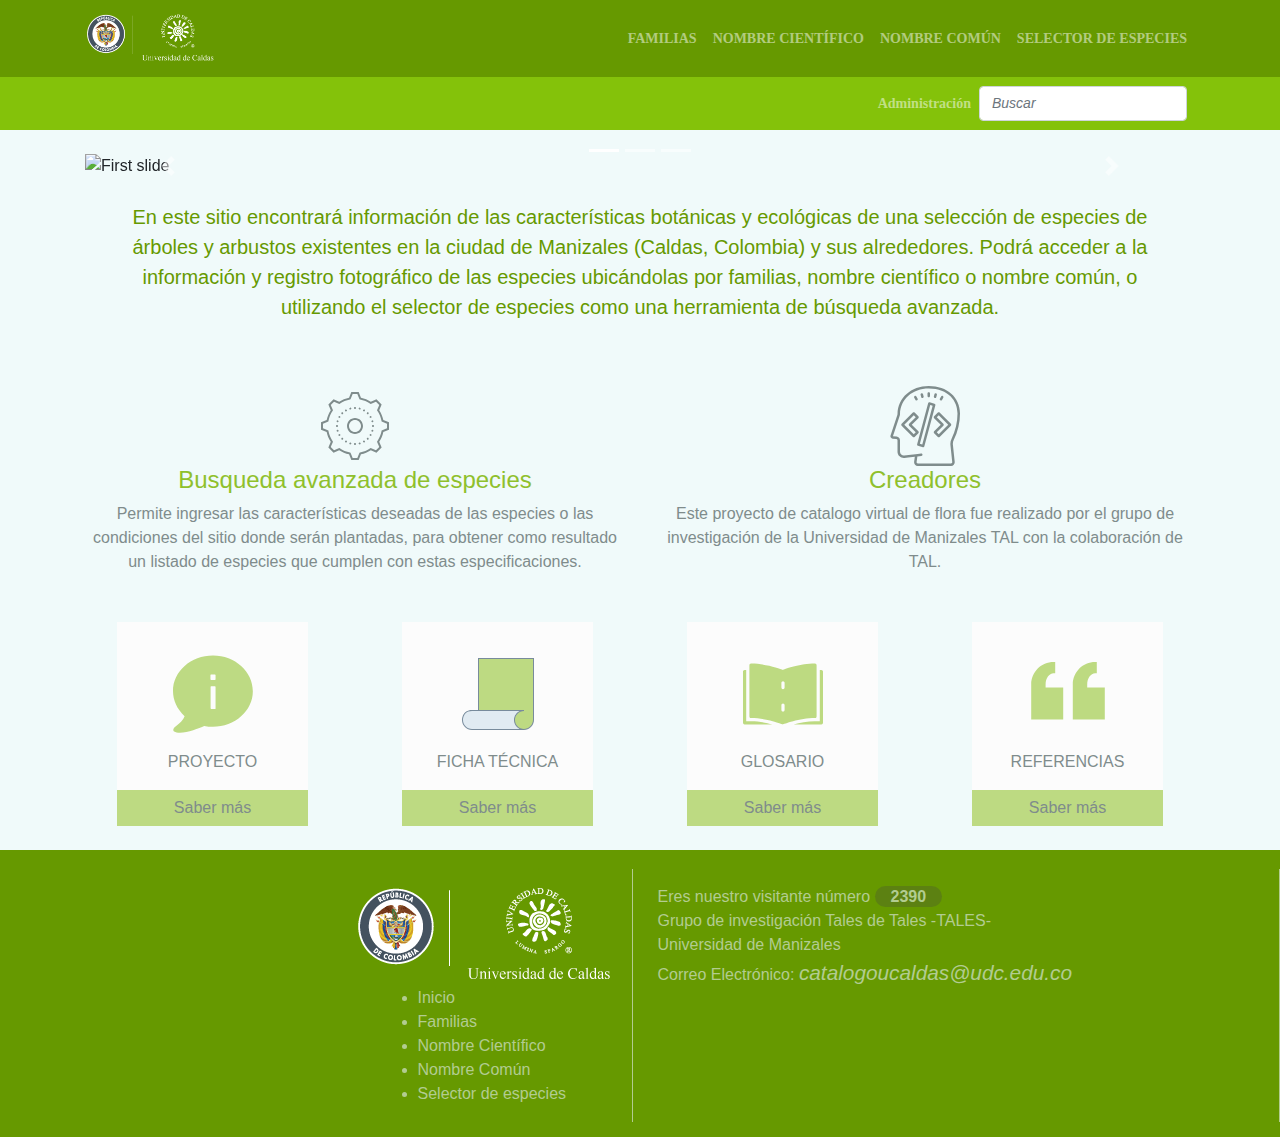
==== commit aa295d9f: "Correccion margen derecho" ====
--- a/index.html
+++ b/index.html
@@ -148,7 +148,8 @@
                                 <path d="M0,172v-172h172v172z" fill="none"></path>
                                 <g fill="#7f8c8c">
                                     <g id="surface1">
-                                        <path d="M78.09707,12.9l-4.88789,12.20293c-7.70137,1.6125 -14.86523,4.62754 -21.23965,8.79316l-12.06855,-5.17344l-11.17832,11.17832l5.17344,12.06855c-4.17402,6.37441 -7.18066,13.53828 -8.79316,21.23965l-12.20293,4.88789v15.80586l12.20293,4.88789c1.6125,7.70137 4.62754,14.86523 8.79316,21.23965l-5.17344,12.06855l11.17832,11.17832l12.06855,-5.17344c6.37441,4.17402 13.53828,7.18066 21.23965,8.79316l4.88789,12.20293h15.80586l4.88789,-12.20293c7.70137,-1.6125 14.86523,-4.62754 21.23965,-8.79316l12.06855,5.17344l11.17832,-11.17832l-5.17344,-12.06855c4.17402,-6.37441 7.18066,-13.53828 8.79316,-21.23965l12.20293,-4.88789v-15.80586l-12.20293,-4.88789c-1.6125,-7.70137 -4.62754,-14.86523 -8.79316,-21.23965l5.17344,-12.06855l-11.17832,-11.17832l-12.06855,5.17344c-6.37441,-4.17402 -13.53828,-7.18066 -21.23965,-8.79316l-4.88789,-12.20293zM81.00293,17.2h9.99414l4.61074,11.54785l1.16738,0.20996c8.01211,1.51172 15.45313,4.65274 21.94512,9.09551l0.97422,0.65508l11.42187,-4.88789l7.06309,7.06309l-4.89629,11.42188l0.66347,0.97422c4.44278,6.49199 7.58379,13.92461 9.08711,21.94512l0.21836,1.16738l11.54785,4.61074v9.99414l-11.54785,4.61074l-0.20996,1.16738c-1.51172,8.01211 -4.65273,15.45313 -9.09551,21.94512l-0.65508,0.97422l4.88789,11.42187l-7.06309,7.06309l-11.42187,-4.89629l-0.97422,0.66347c-6.49199,4.44278 -13.92461,7.58379 -21.94512,9.08711l-1.16738,0.21836l-4.61074,11.54785h-9.99414l-4.61074,-11.54785l-1.16738,-0.20996c-8.01211,-1.51172 -15.45312,-4.65273 -21.94512,-9.09551l-0.97422,-0.65508l-11.42187,4.88789l-7.06309,-7.06309l4.89629,-11.42187l-0.66348,-0.97422c-4.44277,-6.49199 -7.58379,-13.92461 -9.08711,-21.94512l-0.21836,-1.16738l-11.54785,-4.61074v-9.99414l11.54785,-4.61074l0.20996,-1.16738c1.51172,-8.01211 4.65274,-15.45312 9.09551,-21.94512l0.65508,-0.97422l-4.88789,-11.42187l7.06309,-7.06309l11.42188,4.89629l0.97422,-0.66348c6.49199,-4.44277 13.92461,-7.58379 21.94512,-9.08711l1.16738,-0.21836zM86,45.15c-1.18418,0 -2.15,0.96582 -2.15,2.15c0,1.18418 0.96582,2.15 2.15,2.15c1.18418,0 2.15,-0.96582 2.15,-2.15c0,-1.18418 -0.96582,-2.15 -2.15,-2.15zM75.99746,46.46855c-0.05039,0 -0.10078,0 -0.14277,0c-0.15117,0.0168 -0.28555,0.03359 -0.42832,0.07559c-1.15059,0.31074 -1.83086,1.48652 -1.52012,2.63711c0.31074,1.14219 1.48652,1.82246 2.62871,1.51172c1.15059,-0.30234 1.83086,-1.47812 1.52852,-2.62871c-0.25195,-0.93223 -1.0918,-1.5873 -2.06602,-1.5957zM96.00254,46.46855c-0.96582,0.0084 -1.81406,0.66348 -2.06602,1.5957c-0.30234,1.15059 0.37793,2.32637 1.52852,2.62871c1.14219,0.31074 2.31797,-0.36953 2.62871,-1.51172c0.31074,-1.15059 -0.36953,-2.32637 -1.52012,-2.63711c-0.18477,-0.05039 -0.37793,-0.07559 -0.57109,-0.07559zM66.59961,50.33184c-0.36113,0.0084 -0.71387,0.10918 -1.02461,0.29395c-0.49551,0.27715 -0.85664,0.74746 -1.00781,1.30176c-0.14277,0.5543 -0.06719,1.14219 0.21836,1.6293c0.28555,0.49551 0.75586,0.85664 1.31016,1.00781c0.5459,0.14278 1.13379,0.06719 1.6293,-0.21836c1.02461,-0.59629 1.37734,-1.90645 0.78105,-2.93945c-0.38633,-0.68027 -1.11699,-1.0918 -1.90644,-1.075zM105.24922,50.34024c-0.73066,0.03359 -1.39414,0.43672 -1.76367,1.0666c-0.28555,0.49551 -0.36113,1.0834 -0.21836,1.6377c0.15117,0.5543 0.5123,1.02461 1.00781,1.31016c1.02461,0.58789 2.34316,0.23516 2.93105,-0.79785c0.59629,-1.02461 0.24356,-2.33476 -0.78105,-2.93105c-0.36113,-0.20996 -0.76426,-0.30234 -1.17578,-0.28555zM58.66309,56.47949c-0.57949,0 -1.14219,0.22676 -1.55371,0.62988c-0.83145,0.83984 -0.83145,2.20879 0,3.04863c0.83984,0.83145 2.20879,0.83145 3.04863,0c0.83145,-0.83984 0.83145,-2.20879 0,-3.04863c-0.40313,-0.39473 -0.93223,-0.62148 -1.49492,-0.62988zM113.3957,56.47949c-0.57949,-0.0084 -1.14219,0.21836 -1.55371,0.62988c-0.83984,0.83984 -0.83984,2.20879 0,3.04863c0.83984,0.83145 2.20039,0.83145 3.04024,0c0.83984,-0.83984 0.83984,-2.20879 0,-3.04863c-0.39473,-0.39473 -0.92383,-0.61309 -1.48652,-0.62988zM119.45938,64.5c-0.36113,0.0084 -0.71387,0.10918 -1.02461,0.28555c-0.49551,0.28555 -0.85664,0.75586 -0.99941,1.31016c-0.15117,0.5459 -0.07559,1.13379 0.20996,1.6293c0.59629,1.02461 1.91484,1.37734 2.93945,0.78105c1.02461,-0.58789 1.38574,-1.90644 0.78945,-2.93105c-0.39473,-0.68027 -1.12539,-1.0918 -1.91484,-1.075zM52.38105,64.5c-0.73066,0.04199 -1.39414,0.44512 -1.75527,1.075c-0.29395,0.49551 -0.36953,1.0834 -0.21836,1.6293c0.15117,0.5543 0.5123,1.02461 0.99941,1.31016c1.03301,0.59629 2.34316,0.23516 2.93945,-0.78945c0.59629,-1.02461 0.24355,-2.34316 -0.78945,-2.93105c-0.35273,-0.20996 -0.76426,-0.31074 -1.17578,-0.29395zM86,68.8c-9.47344,0 -17.2,7.72656 -17.2,17.2c0,9.47344 7.72656,17.2 17.2,17.2c9.47344,0 17.2,-7.72656 17.2,-17.2c0,-9.47344 -7.72656,-17.2 -17.2,-17.2zM86,73.1c7.14707,0 12.9,5.75293 12.9,12.9c0,7.14707 -5.75293,12.9 -12.9,12.9c-7.14707,0 -12.9,-5.75293 -12.9,-12.9c0,-7.14707 5.75293,-12.9 12.9,-12.9zM48.60176,73.83906c-0.97422,0.0084 -1.81406,0.65508 -2.06602,1.5873c-0.30234,1.15059 0.37793,2.32637 1.52852,2.63711c1.14219,0.31074 2.31797,-0.36953 2.62871,-1.52012c0.31074,-1.15059 -0.36953,-2.32637 -1.52012,-2.63711c-0.18477,-0.05039 -0.37793,-0.07559 -0.57109,-0.06719zM123.39824,73.83906c-0.05039,-0.0084 -0.10078,0 -0.15117,0c-0.14277,0.0084 -0.28555,0.03359 -0.42832,0.06719c-1.14219,0.31074 -1.82246,1.48652 -1.51172,2.63711c0.30234,1.15059 1.47813,1.83086 2.62871,1.52012c1.15059,-0.31074 1.83086,-1.48652 1.52012,-2.63711c-0.25195,-0.93222 -1.0918,-1.57891 -2.05762,-1.5873zM47.3,83.85c-1.18418,0 -2.15,0.96582 -2.15,2.15c0,1.18418 0.96582,2.15 2.15,2.15c1.18418,0 2.15,-0.96582 2.15,-2.15c0,-1.18418 -0.96582,-2.15 -2.15,-2.15zM124.7,83.85c-1.18418,0 -2.15,0.96582 -2.15,2.15c0,1.18418 0.96582,2.15 2.15,2.15c1.18418,0 2.15,-0.96582 2.15,-2.15c0,-1.18418 -0.96582,-2.15 -2.15,-2.15zM48.70254,93.86934c-0.21836,-0.0084 -0.43672,0.0168 -0.63828,0.06719c-1.15059,0.31074 -1.83086,1.48653 -1.52852,2.63711c0.31074,1.15059 1.48653,1.83086 2.63711,1.52012c1.15059,-0.31074 1.83086,-1.48652 1.52012,-2.62871c-0.24355,-0.91543 -1.0498,-1.56211 -1.99043,-1.5957zM123.35625,93.86934c-0.96582,0.0084 -1.80566,0.66348 -2.04922,1.5957c-0.15117,0.5543 -0.07559,1.14219 0.20996,1.6293c0.28555,0.49551 0.75586,0.85664 1.31016,0.99941c1.15059,0.31074 2.32637,-0.36953 2.63711,-1.51172c0.30234,-1.15059 -0.37793,-2.32637 -1.52852,-2.63711c-0.18476,-0.05039 -0.37793,-0.07559 -0.57949,-0.07559zM52.43984,103.2c-0.36113,0.0084 -0.71387,0.10078 -1.03301,0.28555c-1.02461,0.59629 -1.37734,1.90644 -0.78105,2.93945c0.27715,0.48711 0.74746,0.84824 1.30176,0.99941c0.5543,0.15117 1.14219,0.07559 1.6293,-0.21836c0.49551,-0.27715 0.85664,-0.74746 1.00781,-1.30176c0.14278,-0.5543 0.06719,-1.14219 -0.21836,-1.6293c-0.39473,-0.68867 -1.12539,-1.1002 -1.90645,-1.075zM119.41738,103.2084c-0.73906,0.03359 -1.40254,0.43672 -1.77207,1.0666c-0.28555,0.49551 -0.36113,1.0834 -0.20996,1.6377c0.15117,0.5543 0.5123,1.02461 1.00781,1.31016c1.02461,0.58789 2.33476,0.23516 2.93105,-0.79785c0.59629,-1.02461 0.24355,-2.33476 -0.78105,-2.93105c-0.36113,-0.20996 -0.77266,-0.30234 -1.17578,-0.28555zM58.66309,111.22051c-0.57949,-0.0084 -1.14219,0.21836 -1.55371,0.62148c-0.83145,0.83984 -0.83145,2.20879 0,3.04863c0.83984,0.83145 2.20879,0.83145 3.04863,0c0.83145,-0.83984 0.83145,-2.20879 0,-3.04863c-0.40313,-0.39472 -0.93223,-0.62148 -1.49492,-0.62148zM113.3957,111.22051c-0.57949,-0.0168 -1.14219,0.20996 -1.55371,0.62148c-0.83984,0.83984 -0.83984,2.20879 0,3.04863c0.83984,0.83145 2.20039,0.83145 3.04024,0c0.83984,-0.83984 0.83984,-2.20879 0,-3.04863c-0.39473,-0.39472 -0.92383,-0.61309 -1.48652,-0.62148zM105.29121,117.36816c-0.35273,0 -0.70547,0.10078 -1.01621,0.27715c-1.03301,0.59629 -1.38574,1.91484 -0.78945,2.93945c0.59629,1.02461 1.90644,1.38574 2.93945,0.78945c0.48711,-0.28555 0.84824,-0.75586 0.99941,-1.31016c0.15117,-0.5459 0.07559,-1.13379 -0.21836,-1.6293c-0.38633,-0.68028 -1.12539,-1.0918 -1.91484,-1.0666zM66.54922,117.36816c-0.73906,0.03359 -1.40254,0.43672 -1.76367,1.075c-0.59629,1.02461 -0.24356,2.34316 0.78945,2.93105c0.48711,0.29395 1.075,0.36953 1.6293,0.21836c0.5543,-0.14278 1.02461,-0.50391 1.30176,-0.99941c0.29395,-0.49551 0.36953,-1.0834 0.21836,-1.6293c-0.15117,-0.5543 -0.5123,-1.02461 -0.99941,-1.31016c-0.36113,-0.20996 -0.77266,-0.30234 -1.17578,-0.28555zM75.96387,121.23984c-0.96582,0.0084 -1.80566,0.65508 -2.05762,1.5873c-0.31074,1.15059 0.36953,2.32637 1.52012,2.63711c1.15059,0.31074 2.32637,-0.36953 2.63711,-1.52012c0.14277,-0.5543 0.06719,-1.14219 -0.21836,-1.6377c-0.28555,-0.48711 -0.75586,-0.84824 -1.31016,-0.99941c-0.18476,-0.05039 -0.37793,-0.07559 -0.57109,-0.06719zM96.10332,121.23984c-0.21836,-0.0084 -0.43672,0.0084 -0.63828,0.06719c-1.15059,0.31074 -1.83086,1.48652 -1.52852,2.62871c0.31074,1.15059 1.48653,1.83086 2.63711,1.52852c1.15059,-0.31074 1.83086,-1.48652 1.52012,-2.63711c-0.24355,-0.90703 -1.0498,-1.55371 -1.99043,-1.5873zM86,122.55c-1.18418,0 -2.15,0.96582 -2.15,2.15c0,1.18418 0.96582,2.15 2.15,2.15c1.18418,0 2.15,-0.96582 2.15,-2.15c0,-1.18418 -0.96582,-2.15 -2.15,-2.15z"></path>
+                                        <path d="M78.09707,12.9l-4.88789,12.20293c-7.70137,1.6125 -14.86523,4.62754 -21.23965,8.79316l-12.06855,-5.17344l-11.17832,11.17832l5.17344,12.06855c-4.17402,6.37441 -7.18066,13.53828 -8.79316,21.23965l-12.20293,4.88789v15.80586l12.20293,4.88789c1.6125,7.70137 4.62754,14.86523 8.79316,21.23965l-5.17344,12.06855l11.17832,11.17832l12.06855,-5.17344c6.37441,4.17402 13.53828,7.18066 21.23965,8.79316l4.88789,12.20293h15.80586l4.88789,-12.20293c7.70137,-1.6125 14.86523,-4.62754 21.23965,-8.79316l12.06855,5.17344l11.17832,-11.17832l-5.17344,-12.06855c4.17402,-6.37441 7.18066,-13.53828 8.79316,-21.23965l12.20293,-4.88789v-15.80586l-12.20293,-4.88789c-1.6125,-7.70137 -4.62754,-14.86523 -8.79316,-21.23965l5.17344,-12.06855l-11.17832,-11.17832l-12.06855,5.17344c-6.37441,-4.17402 -13.53828,-7.18066 -21.23965,-8.79316l-4.88789,-12.20293zM81.00293,17.2h9.99414l4.61074,11.54785l1.16738,0.20996c8.01211,1.51172 15.45313,4.65274 21.94512,9.09551l0.97422,0.65508l11.42187,-4.88789l7.06309,7.06309l-4.89629,11.42188l0.66347,0.97422c4.44278,6.49199 7.58379,13.92461 9.08711,21.94512l0.21836,1.16738l11.54785,4.61074v9.99414l-11.54785,4.61074l-0.20996,1.16738c-1.51172,8.01211 -4.65273,15.45313 -9.09551,21.94512l-0.65508,0.97422l4.88789,11.42187l-7.06309,7.06309l-11.42187,-4.89629l-0.97422,0.66347c-6.49199,4.44278 -13.92461,7.58379 -21.94512,9.08711l-1.16738,0.21836l-4.61074,11.54785h-9.99414l-4.61074,-11.54785l-1.16738,-0.20996c-8.01211,-1.51172 -15.45312,-4.65273 -21.94512,-9.09551l-0.97422,-0.65508l-11.42187,4.88789l-7.06309,-7.06309l4.89629,-11.42187l-0.66348,-0.97422c-4.44277,-6.49199 -7.58379,-13.92461 -9.08711,-21.94512l-0.21836,-1.16738l-11.54785,-4.61074v-9.99414l11.54785,-4.61074l0.20996,-1.16738c1.51172,-8.01211 4.65274,-15.45312 9.09551,-21.94512l0.65508,-0.97422l-4.88789,-11.42187l7.06309,-7.06309l11.42188,4.89629l0.97422,-0.66348c6.49199,-4.44277 13.92461,-7.58379 21.94512,-9.08711l1.16738,-0.21836zM86,45.15c-1.18418,0 -2.15,0.96582 -2.15,2.15c0,1.18418 0.96582,2.15 2.15,2.15c1.18418,0 2.15,-0.96582 2.15,-2.15c0,-1.18418 -0.96582,-2.15 -2.15,-2.15zM75.99746,46.46855c-0.05039,0 -0.10078,0 -0.14277,0c-0.15117,0.0168 -0.28555,0.03359 -0.42832,0.07559c-1.15059,0.31074 -1.83086,1.48652 -1.52012,2.63711c0.31074,1.14219 1.48652,1.82246 2.62871,1.51172c1.15059,-0.30234 1.83086,-1.47812 1.52852,-2.62871c-0.25195,-0.93223 -1.0918,-1.5873 -2.06602,-1.5957zM96.00254,46.46855c-0.96582,0.0084 -1.81406,0.66348 -2.06602,1.5957c-0.30234,1.15059 0.37793,2.32637 1.52852,2.62871c1.14219,0.31074 2.31797,-0.36953 2.62871,-1.51172c0.31074,-1.15059 -0.36953,-2.32637 -1.52012,-2.63711c-0.18477,-0.05039 -0.37793,-0.07559 -0.57109,-0.07559zM66.59961,50.33184c-0.36113,0.0084 -0.71387,0.10918 -1.02461,0.29395c-0.49551,0.27715 -0.85664,0.74746 -1.00781,1.30176c-0.14277,0.5543 -0.06719,1.14219 0.21836,1.6293c0.28555,0.49551 0.75586,0.85664 1.31016,1.00781c0.5459,0.14278 1.13379,0.06719 1.6293,-0.21836c1.02461,-0.59629 1.37734,-1.90645 0.78105,-2.93945c-0.38633,-0.68027 -1.11699,-1.0918 -1.90644,-1.075zM105.24922,50.34024c-0.73066,0.03359 -1.39414,0.43672 -1.76367,1.0666c-0.28555,0.49551 -0.36113,1.0834 -0.21836,1.6377c0.15117,0.5543 0.5123,1.02461 1.00781,1.31016c1.02461,0.58789 2.34316,0.23516 2.93105,-0.79785c0.59629,-1.02461 0.24356,-2.33476 -0.78105,-2.93105c-0.36113,-0.20996 -0.76426,-0.30234 -1.17578,-0.28555zM58.66309,56.47949c-0.57949,0 -1.14219,0.22676 -1.55371,0.62988c-0.83145,0.83984 -0.83145,2.20879 0,3.04863c0.83984,0.83145 2.20879,0.83145 3.04863,0c0.83145,-0.83984 0.83145,-2.20879 0,-3.04863c-0.40313,-0.39473 -0.93223,-0.62148 -1.49492,-0.62988zM113.3957,56.47949c-0.57949,-0.0084 -1.14219,0.21836 -1.55371,0.62988c-0.83984,0.83984 -0.83984,2.20879 0,3.04863c0.83984,0.83145 2.20039,0.83145 3.04024,0c0.83984,-0.83984 0.83984,-2.20879 0,-3.04863c-0.39473,-0.39473 -0.92383,-0.61309 -1.48652,-0.62988zM119.45938,64.5c-0.36113,0.0084 -0.71387,0.10918 -1.02461,0.28555c-0.49551,0.28555 -0.85664,0.75586 -0.99941,1.31016c-0.15117,0.5459 -0.07559,1.13379 0.20996,1.6293c0.59629,1.02461 1.91484,1.37734 2.93945,0.78105c1.02461,-0.58789 1.38574,-1.90644 0.78945,-2.93105c-0.39473,-0.68027 -1.12539,-1.0918 -1.91484,-1.075zM52.38105,64.5c-0.73066,0.04199 -1.39414,0.44512 -1.75527,1.075c-0.29395,0.49551 -0.36953,1.0834 -0.21836,1.6293c0.15117,0.5543 0.5123,1.02461 0.99941,1.31016c1.03301,0.59629 2.34316,0.23516 2.93945,-0.78945c0.59629,-1.02461 0.24355,-2.34316 -0.78945,-2.93105c-0.35273,-0.20996 -0.76426,-0.31074 -1.17578,-0.29395zM86,68.8c-9.47344,0 -17.2,7.72656 -17.2,17.2c0,9.47344 7.72656,17.2 17.2,17.2c9.47344,0 17.2,-7.72656 17.2,-17.2c0,-9.47344 -7.72656,-17.2 -17.2,-17.2zM86,73.1c7.14707,0 12.9,5.75293 12.9,12.9c0,7.14707 -5.75293,12.9 -12.9,12.9c-7.14707,0 -12.9,-5.75293 -12.9,-12.9c0,-7.14707 5.75293,-12.9 12.9,-12.9zM48.60176,73.83906c-0.97422,0.0084 -1.81406,0.65508 -2.06602,1.5873c-0.30234,1.15059 0.37793,2.32637 1.52852,2.63711c1.14219,0.31074 2.31797,-0.36953 2.62871,-1.52012c0.31074,-1.15059 -0.36953,-2.32637 -1.52012,-2.63711c-0.18477,-0.05039 -0.37793,-0.07559 -0.57109,-0.06719zM123.39824,73.83906c-0.05039,-0.0084 -0.10078,0 -0.15117,0c-0.14277,0.0084 -0.28555,0.03359 -0.42832,0.06719c-1.14219,0.31074 -1.82246,1.48652 -1.51172,2.63711c0.30234,1.15059 1.47813,1.83086 2.62871,1.52012c1.15059,-0.31074 1.83086,-1.48652 1.52012,-2.63711c-0.25195,-0.93222 -1.0918,-1.57891 -2.05762,-1.5873zM47.3,83.85c-1.18418,0 -2.15,0.96582 -2.15,2.15c0,1.18418 0.96582,2.15 2.15,2.15c1.18418,0 2.15,-0.96582 2.15,-2.15c0,-1.18418 -0.96582,-2.15 -2.15,-2.15zM124.7,83.85c-1.18418,0 -2.15,0.96582 -2.15,2.15c0,1.18418 0.96582,2.15 2.15,2.15c1.18418,0 2.15,-0.96582 2.15,-2.15c0,-1.18418 -0.96582,-2.15 -2.15,-2.15zM48.70254,93.86934c-0.21836,-0.0084 -0.43672,0.0168 -0.63828,0.06719c-1.15059,0.31074 -1.83086,1.48653 -1.52852,2.63711c0.31074,1.15059 1.48653,1.83086 2.63711,1.52012c1.15059,-0.31074 1.83086,-1.48652 1.52012,-2.62871c-0.24355,-0.91543 -1.0498,-1.56211 -1.99043,-1.5957zM123.35625,93.86934c-0.96582,0.0084 -1.80566,0.66348 -2.04922,1.5957c-0.15117,0.5543 -0.07559,1.14219 0.20996,1.6293c0.28555,0.49551 0.75586,0.85664 1.31016,0.99941c1.15059,0.31074 2.32637,-0.36953 2.63711,-1.51172c0.30234,-1.15059 -0.37793,-2.32637 -1.52852,-2.63711c-0.18476,-0.05039 -0.37793,-0.07559 -0.57949,-0.07559zM52.43984,103.2c-0.36113,0.0084 -0.71387,0.10078 -1.03301,0.28555c-1.02461,0.59629 -1.37734,1.90644 -0.78105,2.93945c0.27715,0.48711 0.74746,0.84824 1.30176,0.99941c0.5543,0.15117 1.14219,0.07559 1.6293,-0.21836c0.49551,-0.27715 0.85664,-0.74746 1.00781,-1.30176c0.14278,-0.5543 0.06719,-1.14219 -0.21836,-1.6293c-0.39473,-0.68867 -1.12539,-1.1002 -1.90645,-1.075zM119.41738,103.2084c-0.73906,0.03359 -1.40254,0.43672 -1.77207,1.0666c-0.28555,0.49551 -0.36113,1.0834 -0.20996,1.6377c0.15117,0.5543 0.5123,1.02461 1.00781,1.31016c1.02461,0.58789 2.33476,0.23516 2.93105,-0.79785c0.59629,-1.02461 0.24355,-2.33476 -0.78105,-2.93105c-0.36113,-0.20996 -0.77266,-0.30234 -1.17578,-0.28555zM58.66309,111.22051c-0.57949,-0.0084 -1.14219,0.21836 -1.55371,0.62148c-0.83145,0.83984 -0.83145,2.20879 0,3.04863c0.83984,0.83145 2.20879,0.83145 3.04863,0c0.83145,-0.83984 0.83145,-2.20879 0,-3.04863c-0.40313,-0.39472 -0.93223,-0.62148 -1.49492,-0.62148zM113.3957,111.22051c-0.57949,-0.0168 -1.14219,0.20996 -1.55371,0.62148c-0.83984,0.83984 -0.83984,2.20879 0,3.04863c0.83984,0.83145 2.20039,0.83145 3.04024,0c0.83984,-0.83984 0.83984,-2.20879 0,-3.04863c-0.39473,-0.39472 -0.92383,-0.61309 -1.48652,-0.62148zM105.29121,117.36816c-0.35273,0 -0.70547,0.10078 -1.01621,0.27715c-1.03301,0.59629 -1.38574,1.91484 -0.78945,2.93945c0.59629,1.02461 1.90644,1.38574 2.93945,0.78945c0.48711,-0.28555 0.84824,-0.75586 0.99941,-1.31016c0.15117,-0.5459 0.07559,-1.13379 -0.21836,-1.6293c-0.38633,-0.68028 -1.12539,-1.0918 -1.91484,-1.0666zM66.54922,117.36816c-0.73906,0.03359 -1.40254,0.43672 -1.76367,1.075c-0.59629,1.02461 -0.24356,2.34316 0.78945,2.93105c0.48711,0.29395 1.075,0.36953 1.6293,0.21836c0.5543,-0.14278 1.02461,-0.50391 1.30176,-0.99941c0.29395,-0.49551 0.36953,-1.0834 0.21836,-1.6293c-0.15117,-0.5543 -0.5123,-1.02461 -0.99941,-1.31016c-0.36113,-0.20996 -0.77266,-0.30234 -1.17578,-0.28555zM75.96387,121.23984c-0.96582,0.0084 -1.80566,0.65508 -2.05762,1.5873c-0.31074,1.15059 0.36953,2.32637 1.52012,2.63711c1.15059,0.31074 2.32637,-0.36953 2.63711,-1.52012c0.14277,-0.5543 0.06719,-1.14219 -0.21836,-1.6377c-0.28555,-0.48711 -0.75586,-0.84824 -1.31016,-0.99941c-0.18476,-0.05039 -0.37793,-0.07559 -0.57109,-0.06719zM96.10332,121.23984c-0.21836,-0.0084 -0.43672,0.0084 -0.63828,0.06719c-1.15059,0.31074 -1.83086,1.48652 -1.52852,2.62871c0.31074,1.15059 1.48653,1.83086 2.63711,1.52852c1.15059,-0.31074 1.83086,-1.48652 1.52012,-2.63711c-0.24355,-0.90703 -1.0498,-1.55371 -1.99043,-1.5873zM86,122.55c-1.18418,0 -2.15,0.96582 -2.15,2.15c0,1.18418 0.96582,2.15 2.15,2.15c1.18418,0 2.15,-0.96582 2.15,-2.15c0,-1.18418 -0.96582,-2.15 -2.15,-2.15z">
+                                        </path>
                                     </g>
                                 </g>
                             </g>
@@ -173,7 +174,8 @@
                                 font-family="none" font-weight="none" font-size="none" text-anchor="none" style="mix-blend-mode: normal">
                                 <path d="M0,172v-172h172v172z" fill="none"></path>
                                 <g fill="#7f8c8c">
-                                    <path d="M94.0625,0c-38.05769,0 -66.30382,25.28938 -67.16651,60.13281c-0.0215,0.84656 -0.15449,1.63938 -0.39368,2.35156l-14.56604,43.70337c-0.516,1.548 -0.30667,3.21958 0.57214,4.59289c0.87881,1.37331 2.3162,2.26598 3.93677,2.44604l8.03625,0.89758c1.36525,0.1505 2.39355,1.29319 2.39355,2.6665v24.38696c0,3.81625 1.62879,7.46739 4.47217,10.01514c2.84606,2.54507 6.65337,3.77094 10.45081,3.34363l7.78955,-0.86609h0.0105l14.47681,-1.61145l-1.43298,10.82349c-0.30638,2.3005 0.3972,4.62544 1.92639,6.37232c1.53187,1.74687 3.74062,2.75049 6.06262,2.75049h71.20825c2.28169,0 4.47057,-0.97594 5.99438,-2.67175c1.52382,-1.69581 2.26531,-3.96759 2.02613,-6.23584l-3.86328,-36.68018c-0.3655,-3.49375 0.24267,-6.98699 1.75842,-10.09912c8.82844,-18.0815 13.49524,-37.85948 13.49524,-57.19336c0,-34.81119 -27.6275,-59.125 -67.1875,-59.125zM94.0625,5.375c42.699,0 61.8125,26.99594 61.8125,53.75c0,18.51956 -4.47834,37.48336 -12.94934,54.83655c-1.95919,4.0205 -2.74583,8.51883 -2.27283,13.01233l3.86328,36.68017c0.08062,0.77131 -0.15844,1.51143 -0.67713,2.08386c-0.51331,0.57244 -1.22856,0.88708 -1.99988,0.88708h-71.20825c-0.78475,0 -1.50487,-0.32733 -2.02087,-0.91858c-0.516,-0.59125 -0.74251,-1.34123 -0.64038,-2.1206l1.6062,-12.14099l8.66089,-0.96582c1.47544,-0.16394 2.5365,-1.49026 2.37256,-2.9657c-0.16394,-1.47813 -1.50101,-2.54993 -2.9657,-2.37256l-7.33814,0.8136l-29.10059,3.2334c-2.279,0.26069 -4.56333,-0.47594 -6.27258,-2.00513c-1.73075,-1.548 -2.68225,-3.6802 -2.68225,-6.00488v-24.38696c0,-4.11456 -3.08504,-7.55582 -7.17542,-8.01001l-8.03625,-0.89758l14.56604,-43.69812c0.4085,-1.22012 0.63169,-2.53696 0.66662,-3.92102c0.78744,-31.80387 26.77338,-54.88904 61.79151,-54.88904zM94.0625,13.4375c-1.4835,0 -2.6875,1.204 -2.6875,2.6875v5.375c0,1.4835 1.204,2.6875 2.6875,2.6875c1.4835,0 2.6875,-1.204 2.6875,-2.6875v-5.375c0,-1.4835 -1.204,-2.6875 -2.6875,-2.6875zM79.47546,15.42688c-0.34627,-0.04783 -0.70476,-0.02986 -1.06555,0.06824c-1.43244,0.38431 -2.28446,1.85601 -1.90015,3.29114l1.39099,5.19653c0.3225,1.20131 1.40514,1.98938 2.59302,1.98938c0.22844,0 0.46431,-0.02473 0.69812,-0.08923c1.43244,-0.38431 2.28446,-1.86126 1.90015,-3.29639l-1.39099,-5.19128c-0.28823,-1.07433 -1.18678,-1.8249 -2.22559,-1.96838zM108.64429,15.42688c-1.03842,0.14349 -1.93735,0.89406 -2.22559,1.96838l-1.39099,5.19128c-0.38163,1.43512 0.46771,2.91476 1.90015,3.29639c0.23381,0.06181 0.46968,0.08923 0.69812,0.08923c1.18788,0 2.27321,-0.78807 2.59302,-1.98938l1.39099,-5.19653c0.38431,-1.43512 -0.46771,-2.90683 -1.90015,-3.29114c-0.36013,-0.09809 -0.71941,-0.11607 -1.06555,-0.06824zM64.83594,21.19556c-0.3461,0.04325 -0.68733,0.15508 -1.00781,0.34119c-1.28731,0.74175 -1.72332,2.38969 -0.98157,3.67432l2.6875,4.65063c0.49988,0.86269 1.40069,1.34375 2.33057,1.34375c0.45419,0 0.91656,-0.11237 1.3385,-0.35693c1.28731,-0.74175 1.72332,-2.38969 0.98157,-3.67432l-2.6875,-4.65063c-0.55833,-0.96548 -1.62295,-1.45776 -2.66125,-1.328zM123.28381,21.20081c-1.03969,-0.12875 -2.09969,0.35929 -2.65601,1.32275l-2.6875,4.65588c-0.74175,1.28194 -0.30575,2.92463 0.98157,3.66907c0.42194,0.24456 0.88431,0.36218 1.3385,0.36218c0.92988,0 1.83338,-0.48106 2.33057,-1.34375l2.6875,-4.65588c0.74175,-1.28462 0.30306,-2.92732 -0.98157,-3.66907c-0.32183,-0.18544 -0.6665,-0.29827 -1.01306,-0.34119zM94.97058,35.12646c-0.34702,0.04569 -0.683,0.15722 -0.99207,0.33594c-0.61544,0.35744 -1.06908,0.94445 -1.25452,1.63245l-23.6521,88.26233c-0.38431,1.43244 0.46502,2.90683 1.90015,3.29114l10.38257,2.78198c0.22844,0.06181 0.46431,0.09448 0.69812,0.09448c0.46762,0 0.93256,-0.12299 1.34375,-0.36218c0.61544,-0.35744 1.06383,-0.94445 1.24927,-1.63245l23.6521,-88.26233c0.38431,-1.43512 -0.46502,-2.90683 -1.90015,-3.29114l-10.38257,-2.78198c-0.34265,-0.09272 -0.69753,-0.11393 -1.04455,-0.06824zM97.22241,41.07886l5.19129,1.39624l-22.26111,83.07104l-5.19129,-1.39624zM61.8125,56.4375c-0.68733,0 -1.37474,0.26195 -1.90015,0.78735l-24.1875,24.1875c-1.05081,1.05081 -1.05081,2.74948 0,3.80029l24.1875,24.1875c0.52406,0.52406 1.21215,0.78735 1.90015,0.78735c0.688,0 1.37608,-0.26329 1.90015,-0.78735l8.0625,-8.0625c1.05081,-1.05081 1.05081,-2.74948 0,-3.80029l-14.22485,-14.22485l14.22485,-14.22485c1.05081,-1.05081 1.05081,-2.74948 0,-3.80029l-8.0625,-8.0625c-0.52541,-0.52541 -1.21282,-0.78735 -1.90015,-0.78735zM115.5625,56.4375c-0.68733,0 -1.37474,0.26195 -1.90015,0.78735l-8.0625,8.0625c-1.05081,1.05081 -1.05081,2.74948 0,3.80029l14.22485,14.22485l-14.22485,14.22485c-1.05081,1.05081 -1.05081,2.74948 0,3.80029l8.0625,8.0625c0.52406,0.52406 1.21215,0.78735 1.90015,0.78735c0.688,0 1.37608,-0.26329 1.90015,-0.78735l24.1875,-24.1875c1.05081,-1.05081 1.05081,-2.74948 0,-3.80029l-24.1875,-24.1875c-0.52541,-0.52541 -1.21282,-0.78735 -1.90015,-0.78735zM61.8125,62.92529l4.26221,4.26221l-14.22485,14.22485c-1.05081,1.05081 -1.05081,2.74948 0,3.80029l14.22485,14.22485l-4.26221,4.26221l-20.38721,-20.38721zM115.5625,62.92529l20.38721,20.38721l-20.38721,20.38721l-4.26221,-4.26221l14.22485,-14.22485c1.05081,-1.05081 1.05081,-2.74948 0,-3.80029l-14.22485,-14.22485z"></path>
+                                    <path d="M94.0625,0c-38.05769,0 -66.30382,25.28938 -67.16651,60.13281c-0.0215,0.84656 -0.15449,1.63938 -0.39368,2.35156l-14.56604,43.70337c-0.516,1.548 -0.30667,3.21958 0.57214,4.59289c0.87881,1.37331 2.3162,2.26598 3.93677,2.44604l8.03625,0.89758c1.36525,0.1505 2.39355,1.29319 2.39355,2.6665v24.38696c0,3.81625 1.62879,7.46739 4.47217,10.01514c2.84606,2.54507 6.65337,3.77094 10.45081,3.34363l7.78955,-0.86609h0.0105l14.47681,-1.61145l-1.43298,10.82349c-0.30638,2.3005 0.3972,4.62544 1.92639,6.37232c1.53187,1.74687 3.74062,2.75049 6.06262,2.75049h71.20825c2.28169,0 4.47057,-0.97594 5.99438,-2.67175c1.52382,-1.69581 2.26531,-3.96759 2.02613,-6.23584l-3.86328,-36.68018c-0.3655,-3.49375 0.24267,-6.98699 1.75842,-10.09912c8.82844,-18.0815 13.49524,-37.85948 13.49524,-57.19336c0,-34.81119 -27.6275,-59.125 -67.1875,-59.125zM94.0625,5.375c42.699,0 61.8125,26.99594 61.8125,53.75c0,18.51956 -4.47834,37.48336 -12.94934,54.83655c-1.95919,4.0205 -2.74583,8.51883 -2.27283,13.01233l3.86328,36.68017c0.08062,0.77131 -0.15844,1.51143 -0.67713,2.08386c-0.51331,0.57244 -1.22856,0.88708 -1.99988,0.88708h-71.20825c-0.78475,0 -1.50487,-0.32733 -2.02087,-0.91858c-0.516,-0.59125 -0.74251,-1.34123 -0.64038,-2.1206l1.6062,-12.14099l8.66089,-0.96582c1.47544,-0.16394 2.5365,-1.49026 2.37256,-2.9657c-0.16394,-1.47813 -1.50101,-2.54993 -2.9657,-2.37256l-7.33814,0.8136l-29.10059,3.2334c-2.279,0.26069 -4.56333,-0.47594 -6.27258,-2.00513c-1.73075,-1.548 -2.68225,-3.6802 -2.68225,-6.00488v-24.38696c0,-4.11456 -3.08504,-7.55582 -7.17542,-8.01001l-8.03625,-0.89758l14.56604,-43.69812c0.4085,-1.22012 0.63169,-2.53696 0.66662,-3.92102c0.78744,-31.80387 26.77338,-54.88904 61.79151,-54.88904zM94.0625,13.4375c-1.4835,0 -2.6875,1.204 -2.6875,2.6875v5.375c0,1.4835 1.204,2.6875 2.6875,2.6875c1.4835,0 2.6875,-1.204 2.6875,-2.6875v-5.375c0,-1.4835 -1.204,-2.6875 -2.6875,-2.6875zM79.47546,15.42688c-0.34627,-0.04783 -0.70476,-0.02986 -1.06555,0.06824c-1.43244,0.38431 -2.28446,1.85601 -1.90015,3.29114l1.39099,5.19653c0.3225,1.20131 1.40514,1.98938 2.59302,1.98938c0.22844,0 0.46431,-0.02473 0.69812,-0.08923c1.43244,-0.38431 2.28446,-1.86126 1.90015,-3.29639l-1.39099,-5.19128c-0.28823,-1.07433 -1.18678,-1.8249 -2.22559,-1.96838zM108.64429,15.42688c-1.03842,0.14349 -1.93735,0.89406 -2.22559,1.96838l-1.39099,5.19128c-0.38163,1.43512 0.46771,2.91476 1.90015,3.29639c0.23381,0.06181 0.46968,0.08923 0.69812,0.08923c1.18788,0 2.27321,-0.78807 2.59302,-1.98938l1.39099,-5.19653c0.38431,-1.43512 -0.46771,-2.90683 -1.90015,-3.29114c-0.36013,-0.09809 -0.71941,-0.11607 -1.06555,-0.06824zM64.83594,21.19556c-0.3461,0.04325 -0.68733,0.15508 -1.00781,0.34119c-1.28731,0.74175 -1.72332,2.38969 -0.98157,3.67432l2.6875,4.65063c0.49988,0.86269 1.40069,1.34375 2.33057,1.34375c0.45419,0 0.91656,-0.11237 1.3385,-0.35693c1.28731,-0.74175 1.72332,-2.38969 0.98157,-3.67432l-2.6875,-4.65063c-0.55833,-0.96548 -1.62295,-1.45776 -2.66125,-1.328zM123.28381,21.20081c-1.03969,-0.12875 -2.09969,0.35929 -2.65601,1.32275l-2.6875,4.65588c-0.74175,1.28194 -0.30575,2.92463 0.98157,3.66907c0.42194,0.24456 0.88431,0.36218 1.3385,0.36218c0.92988,0 1.83338,-0.48106 2.33057,-1.34375l2.6875,-4.65588c0.74175,-1.28462 0.30306,-2.92732 -0.98157,-3.66907c-0.32183,-0.18544 -0.6665,-0.29827 -1.01306,-0.34119zM94.97058,35.12646c-0.34702,0.04569 -0.683,0.15722 -0.99207,0.33594c-0.61544,0.35744 -1.06908,0.94445 -1.25452,1.63245l-23.6521,88.26233c-0.38431,1.43244 0.46502,2.90683 1.90015,3.29114l10.38257,2.78198c0.22844,0.06181 0.46431,0.09448 0.69812,0.09448c0.46762,0 0.93256,-0.12299 1.34375,-0.36218c0.61544,-0.35744 1.06383,-0.94445 1.24927,-1.63245l23.6521,-88.26233c0.38431,-1.43512 -0.46502,-2.90683 -1.90015,-3.29114l-10.38257,-2.78198c-0.34265,-0.09272 -0.69753,-0.11393 -1.04455,-0.06824zM97.22241,41.07886l5.19129,1.39624l-22.26111,83.07104l-5.19129,-1.39624zM61.8125,56.4375c-0.68733,0 -1.37474,0.26195 -1.90015,0.78735l-24.1875,24.1875c-1.05081,1.05081 -1.05081,2.74948 0,3.80029l24.1875,24.1875c0.52406,0.52406 1.21215,0.78735 1.90015,0.78735c0.688,0 1.37608,-0.26329 1.90015,-0.78735l8.0625,-8.0625c1.05081,-1.05081 1.05081,-2.74948 0,-3.80029l-14.22485,-14.22485l14.22485,-14.22485c1.05081,-1.05081 1.05081,-2.74948 0,-3.80029l-8.0625,-8.0625c-0.52541,-0.52541 -1.21282,-0.78735 -1.90015,-0.78735zM115.5625,56.4375c-0.68733,0 -1.37474,0.26195 -1.90015,0.78735l-8.0625,8.0625c-1.05081,1.05081 -1.05081,2.74948 0,3.80029l14.22485,14.22485l-14.22485,14.22485c-1.05081,1.05081 -1.05081,2.74948 0,3.80029l8.0625,8.0625c0.52406,0.52406 1.21215,0.78735 1.90015,0.78735c0.688,0 1.37608,-0.26329 1.90015,-0.78735l24.1875,-24.1875c1.05081,-1.05081 1.05081,-2.74948 0,-3.80029l-24.1875,-24.1875c-0.52541,-0.52541 -1.21282,-0.78735 -1.90015,-0.78735zM61.8125,62.92529l4.26221,4.26221l-14.22485,14.22485c-1.05081,1.05081 -1.05081,2.74948 0,3.80029l14.22485,14.22485l-4.26221,4.26221l-20.38721,-20.38721zM115.5625,62.92529l20.38721,20.38721l-20.38721,20.38721l-4.26221,-4.26221l14.22485,-14.22485c1.05081,-1.05081 1.05081,-2.74948 0,-3.80029l-14.22485,-14.22485z">
+                                    </path>
                                 </g>
                             </g>
                         </svg>
@@ -204,7 +206,8 @@
                                     <path d="M0,172v-172h172v172z" fill="none"></path>
                                     <g fill="#bdda83">
                                         <g id="surface1">
-                                            <path d="M86,3.44c-47.42094,0 -86,34.26563 -86,76.36531c0,20.34437 8.85531,39.37187 24.98031,53.79031c-2.98313,8.80156 -10.62906,14.86187 -16.31313,19.36344c-5.21375,4.12531 -8.98969,7.10844 -7.86094,11.32781l0.36281,1.38406l1.23625,0.71219c3.13094,1.78719 7.29656,2.70094 12.41625,2.70094c17.02531,0 41.495,-9.76906 52.27187,-14.47219c6.1275,1.27656 12.21469,1.90812 18.55719,1.90812c47.43437,0 86,-34.26562 86,-76.36531c0,-42.30125 -38.41781,-76.71469 -85.65063,-76.71469zM91.50938,116.96c0,0.68531 -0.34938,1.37063 -1.38406,1.37063h-7.90125v-0.33594c-0.69875,0 -1.38406,-0.34937 -1.38406,-1.37062v-46.10406c0,-0.68531 0.34938,-1.37062 1.38406,-1.37062h7.90125c0.69875,0 1.38406,0.33594 1.38406,1.37062zM91.50938,54.35469c0,0.68531 -0.34938,1.37063 -1.38406,1.37063h-8.25063c-0.68531,0 -1.37062,-0.33594 -1.37062,-1.37063v-8.94937c0,-0.68531 0.33594,-1.37063 1.37062,-1.37063h8.25063c0.69875,0 1.38406,0.33594 1.38406,1.37063z"></path>
+                                            <path d="M86,3.44c-47.42094,0 -86,34.26563 -86,76.36531c0,20.34437 8.85531,39.37187 24.98031,53.79031c-2.98313,8.80156 -10.62906,14.86187 -16.31313,19.36344c-5.21375,4.12531 -8.98969,7.10844 -7.86094,11.32781l0.36281,1.38406l1.23625,0.71219c3.13094,1.78719 7.29656,2.70094 12.41625,2.70094c17.02531,0 41.495,-9.76906 52.27187,-14.47219c6.1275,1.27656 12.21469,1.90812 18.55719,1.90812c47.43437,0 86,-34.26562 86,-76.36531c0,-42.30125 -38.41781,-76.71469 -85.65063,-76.71469zM91.50938,116.96c0,0.68531 -0.34938,1.37063 -1.38406,1.37063h-7.90125v-0.33594c-0.69875,0 -1.38406,-0.34937 -1.38406,-1.37062v-46.10406c0,-0.68531 0.34938,-1.37062 1.38406,-1.37062h7.90125c0.69875,0 1.38406,0.33594 1.38406,1.37062zM91.50938,54.35469c0,0.68531 -0.34938,1.37063 -1.38406,1.37063h-8.25063c-0.68531,0 -1.37062,-0.33594 -1.37062,-1.37063v-8.94937c0,-0.68531 0.33594,-1.37063 1.37062,-1.37063h8.25063c0.69875,0 1.38406,0.33594 1.38406,1.37063z">
+                                            </path>
                                         </g>
                                     </g>
                                 </g>
@@ -260,7 +263,8 @@
                                     text-anchor="none" style="mix-blend-mode: normal">
                                     <path d="M0,172v-172h172v172z" fill="none"></path>
                                     <g fill="#bdda81">
-                                        <path d="M17.2,20.64c-1.90232,0 -3.44,1.53768 -3.44,3.44v110.08c0,1.90232 1.53768,3.44 3.44,3.44c33.30952,0 68.8,13.76 68.8,13.76c0,0 35.49048,-13.76 68.8,-13.76c1.90232,0 3.44,-1.53768 3.44,-3.44v-110.08c0,-1.90232 -1.53768,-3.44 -3.44,-3.44c-31.48632,0 -62.32248,11.05181 -68.8,13.51141c-6.47752,-2.4596 -37.31368,-13.51141 -68.8,-13.51141zM3.44,34.4c-1.90232,0 -3.44,1.53768 -3.44,3.44v110.08c0,1.90232 1.53768,3.44 3.44,3.44h59.68265c-12.71424,-3.39872 -29.68241,-6.88 -45.92265,-6.88h-10.32v-110.08zM165.12,34.4v110.08h-10.32c-16.24024,0 -33.20841,3.48128 -45.92265,6.88h59.68265c1.90232,0 3.44,-1.53768 3.44,-3.44v-110.08c0,-1.90232 -1.53768,-3.44 -3.44,-3.44zM86,58.48c1.90232,0 3.44,1.53768 3.44,3.44v10.32c0,1.90232 -1.53768,3.44 -3.44,3.44c-1.90232,0 -3.44,-1.53768 -3.44,-3.44v-10.32c0,-1.90232 1.53768,-3.44 3.44,-3.44zM86,106.64c1.90232,0 3.44,1.53768 3.44,3.44v10.32c0,1.90232 -1.53768,3.44 -3.44,3.44c-1.90232,0 -3.44,-1.53768 -3.44,-3.44v-10.32c0,-1.90232 1.53768,-3.44 3.44,-3.44z"></path>
+                                        <path d="M17.2,20.64c-1.90232,0 -3.44,1.53768 -3.44,3.44v110.08c0,1.90232 1.53768,3.44 3.44,3.44c33.30952,0 68.8,13.76 68.8,13.76c0,0 35.49048,-13.76 68.8,-13.76c1.90232,0 3.44,-1.53768 3.44,-3.44v-110.08c0,-1.90232 -1.53768,-3.44 -3.44,-3.44c-31.48632,0 -62.32248,11.05181 -68.8,13.51141c-6.47752,-2.4596 -37.31368,-13.51141 -68.8,-13.51141zM3.44,34.4c-1.90232,0 -3.44,1.53768 -3.44,3.44v110.08c0,1.90232 1.53768,3.44 3.44,3.44h59.68265c-12.71424,-3.39872 -29.68241,-6.88 -45.92265,-6.88h-10.32v-110.08zM165.12,34.4v110.08h-10.32c-16.24024,0 -33.20841,3.48128 -45.92265,6.88h59.68265c1.90232,0 3.44,-1.53768 3.44,-3.44v-110.08c0,-1.90232 -1.53768,-3.44 -3.44,-3.44zM86,58.48c1.90232,0 3.44,1.53768 3.44,3.44v10.32c0,1.90232 -1.53768,3.44 -3.44,3.44c-1.90232,0 -3.44,-1.53768 -3.44,-3.44v-10.32c0,-1.90232 1.53768,-3.44 3.44,-3.44zM86,106.64c1.90232,0 3.44,1.53768 3.44,3.44v10.32c0,1.90232 -1.53768,3.44 -3.44,3.44c-1.90232,0 -3.44,-1.53768 -3.44,-3.44v-10.32c0,-1.90232 1.53768,-3.44 3.44,-3.44z">
+                                        </path>
                                     </g>
                                 </g>
                             </svg>
@@ -284,7 +288,8 @@
                                     <path d="M0,172v-172h172v172z" fill="none"></path>
                                     <g fill="#bdda81">
                                         <g id="surface1">
-                                            <path d="M55.04,17.2c-26.5525,0 -48.16,21.6075 -48.16,48.16v75.68h68.8v-68.8h-37.84v-6.88c0,-13.27625 7.71313,-24.08 17.2,-24.08h3.44v-24.08zM144.48,17.2c-26.5525,0 -48.16,21.6075 -48.16,48.16v75.68h68.8v-68.8h-37.84v-6.88c0,-13.27625 7.71313,-24.08 17.2,-24.08h3.44v-24.08z"></path>
+                                            <path d="M55.04,17.2c-26.5525,0 -48.16,21.6075 -48.16,48.16v75.68h68.8v-68.8h-37.84v-6.88c0,-13.27625 7.71313,-24.08 17.2,-24.08h3.44v-24.08zM144.48,17.2c-26.5525,0 -48.16,21.6075 -48.16,48.16v75.68h68.8v-68.8h-37.84v-6.88c0,-13.27625 7.71313,-24.08 17.2,-24.08h3.44v-24.08z">
+                                            </path>
                                         </g>
                                     </g>
                                 </g>
@@ -300,16 +305,56 @@
 
         </div>
 
+        <div class="row contacto mt-2">
+            <div class="col-sm-6 item-footer d-none d-sm-block">
+                <div class="float-right">
+                    <a href="http://www.ucaldas.edu.co/">
+                        <img src="img/Logo_claroU.png">
+                    </a>
+                    <br>
+                    <ul class="ml-4">
+                        <a href="#">
+                            <li class="li-footer">Inicio</li>
+                        </a>
+                        <a href="#">
+                            <li class="li-footer">Familias</li>
+                        </a>
+                        <a href="#">
+                            <li class="li-footer">Nombre Científico</li>
+                        </a>
+                        <a href="#">
+                            <li class="li-footer">Nombre Común</li>
+                        </a>
+                        <a href="#">
+                            <li class="li-footer">Selector de especies</li>
+                        </a>
+                    </ul>
+                </div>
+            </div>
+            <div class="col-sm-6 item-footer d-none d-sm-block">
+                <div class="li-footer2 col-left">
+                    Eres nuestro visitante número <strong>2390</strong>
+                    <br>
+                    Grupo de investigación Tales de Tales -TALES-
+                    <br>
+                    Universidad de Manizales
+                    <br>
+                    Correo Electrónico: <span>catalogoucaldas@udc.edu.co</span>
+                </div>
+            </div>
+            <div class="col-sm-6 item-footer d-block d-sm-none text-center">
+                <div class="li-footer2 col-left">
+                    Eres nuestro visitante número <strong>2390</strong>
+                    <br>
+                    Grupo de investigación Tales de Tales -TALES-
+                    <br>
+                    Universidad de Manizales
+                    <br>
+                    Correo Electrónico: <span>catalogoucaldas@udc.edu.co</span>
+                </div>
+            </div>
+        </div>
     </footer>
-
-    <div class="row">
-        <div class="col-md-6">
-            <img src="img/Logo_claroU.png">
-        </div>
-        <div class="col-md-6">
-
-        </div>
-    </div>
 
     <script src="https://code.jquery.com/jquery-3.4.1.slim.min.js" integrity="sha256-pasqAKBDmFT4eHoN2ndd6lN370kFiGUFyTiUHWhU7k8="
         crossorigin="anonymous"></script>
--- a/css/style.css
+++ b/css/style.css
@@ -84,4 +84,51 @@
 
 .col-md-3 a:link{
     text-decoration: none;
+}
+
+.contacto{
+    background-color: #669900;
+    padding-top: 4px;
+}
+
+.item-footer{
+    padding-top: 1rem;
+    border-right: 1px solid #b2cc90;
+    margin-top: 15px;
+    margin-bottom: 15px;
+}
+
+.li-footer,.li-footer2{
+    color: #b2cc90 !important;
+}
+
+.li-footer:hover{
+    background-color: #5c8112;
+    padding-left: 4px;
+    border-radius: 12rem;
+}
+
+.contacto .float-right ul a:link{
+    background-color: #5c8112;
+    text-decoration: none;
+}
+
+strong{
+    background-color: #5c8112;
+    padding: 2px 1rem 2px 1rem;
+    border-radius: 3rem;
+}
+
+.col-left{
+    margin-left: 10px;
+}
+
+.li-footer2 span{
+    font-style: italic;
+    font-size: 130%;
+    font-family: Open Sans,sans-serif;
+}
+
+.row.contacto.mt-2{
+    margin-right: 0;
 }